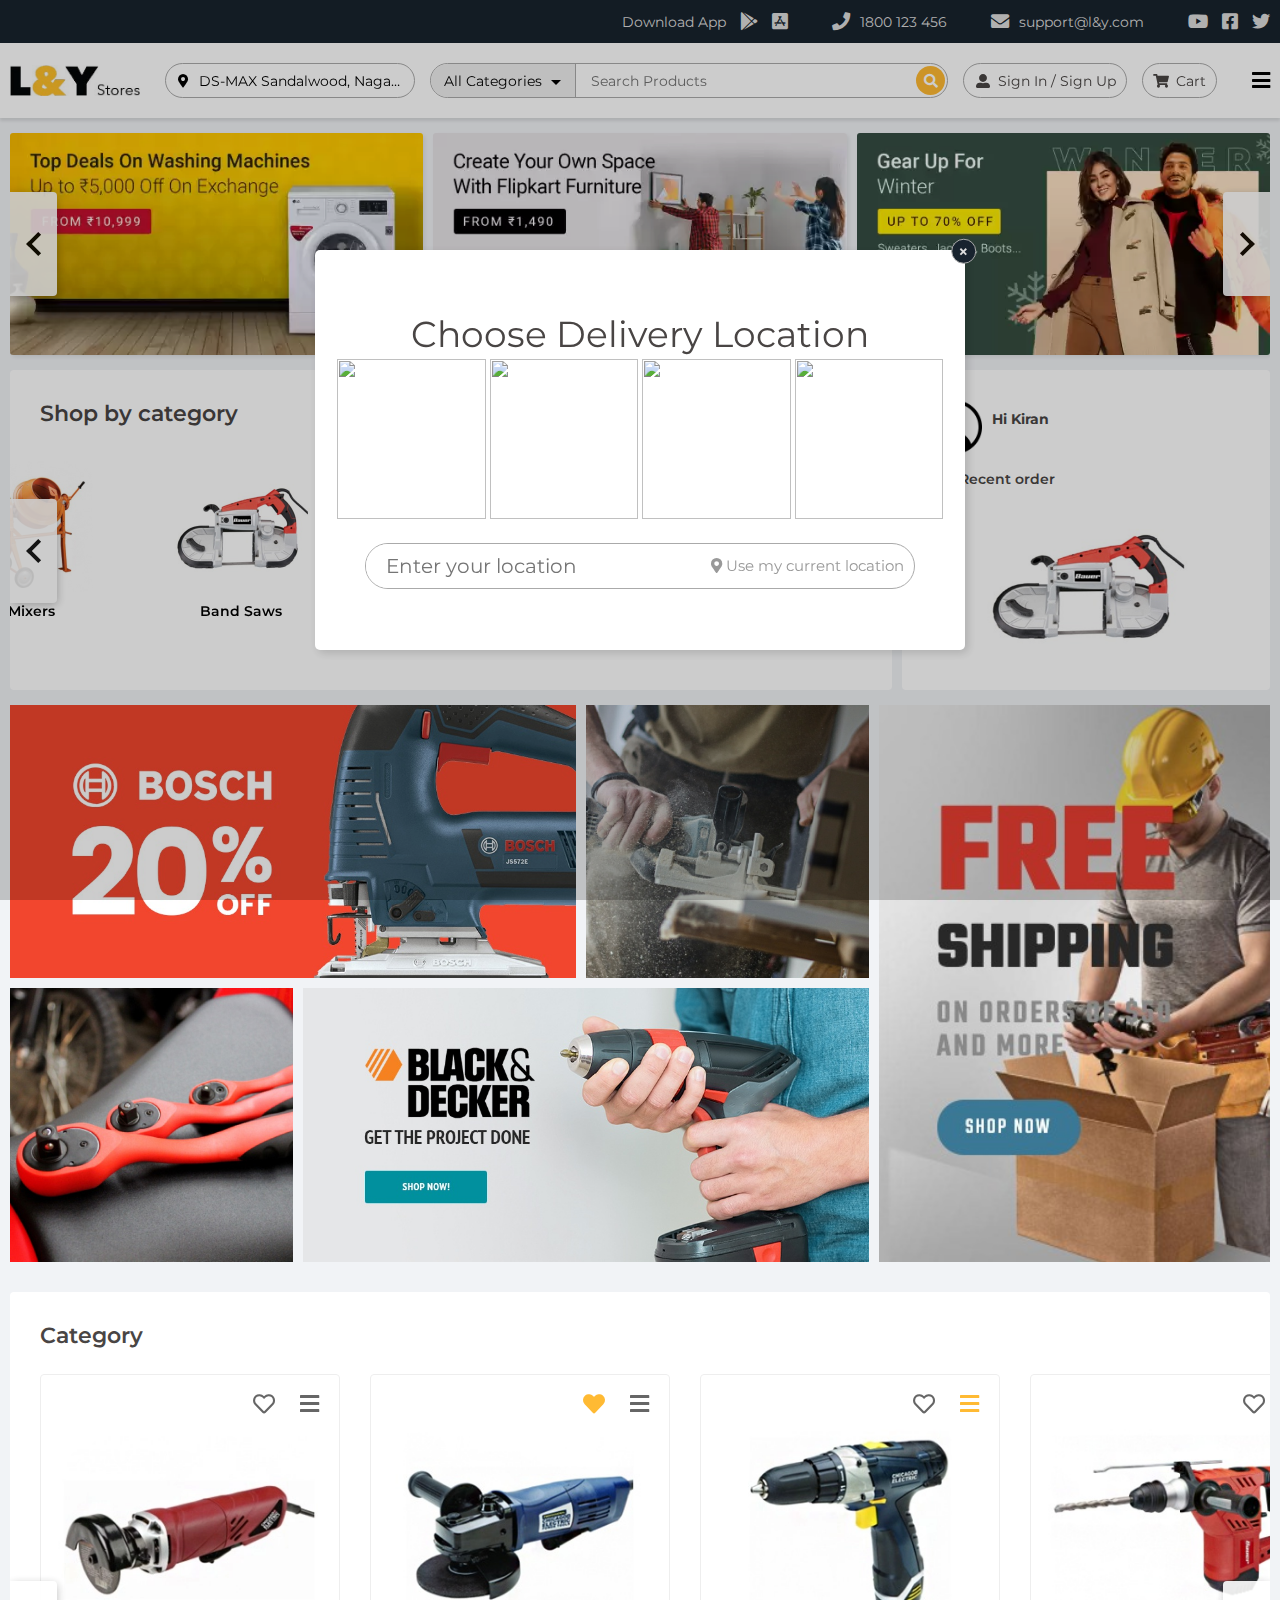
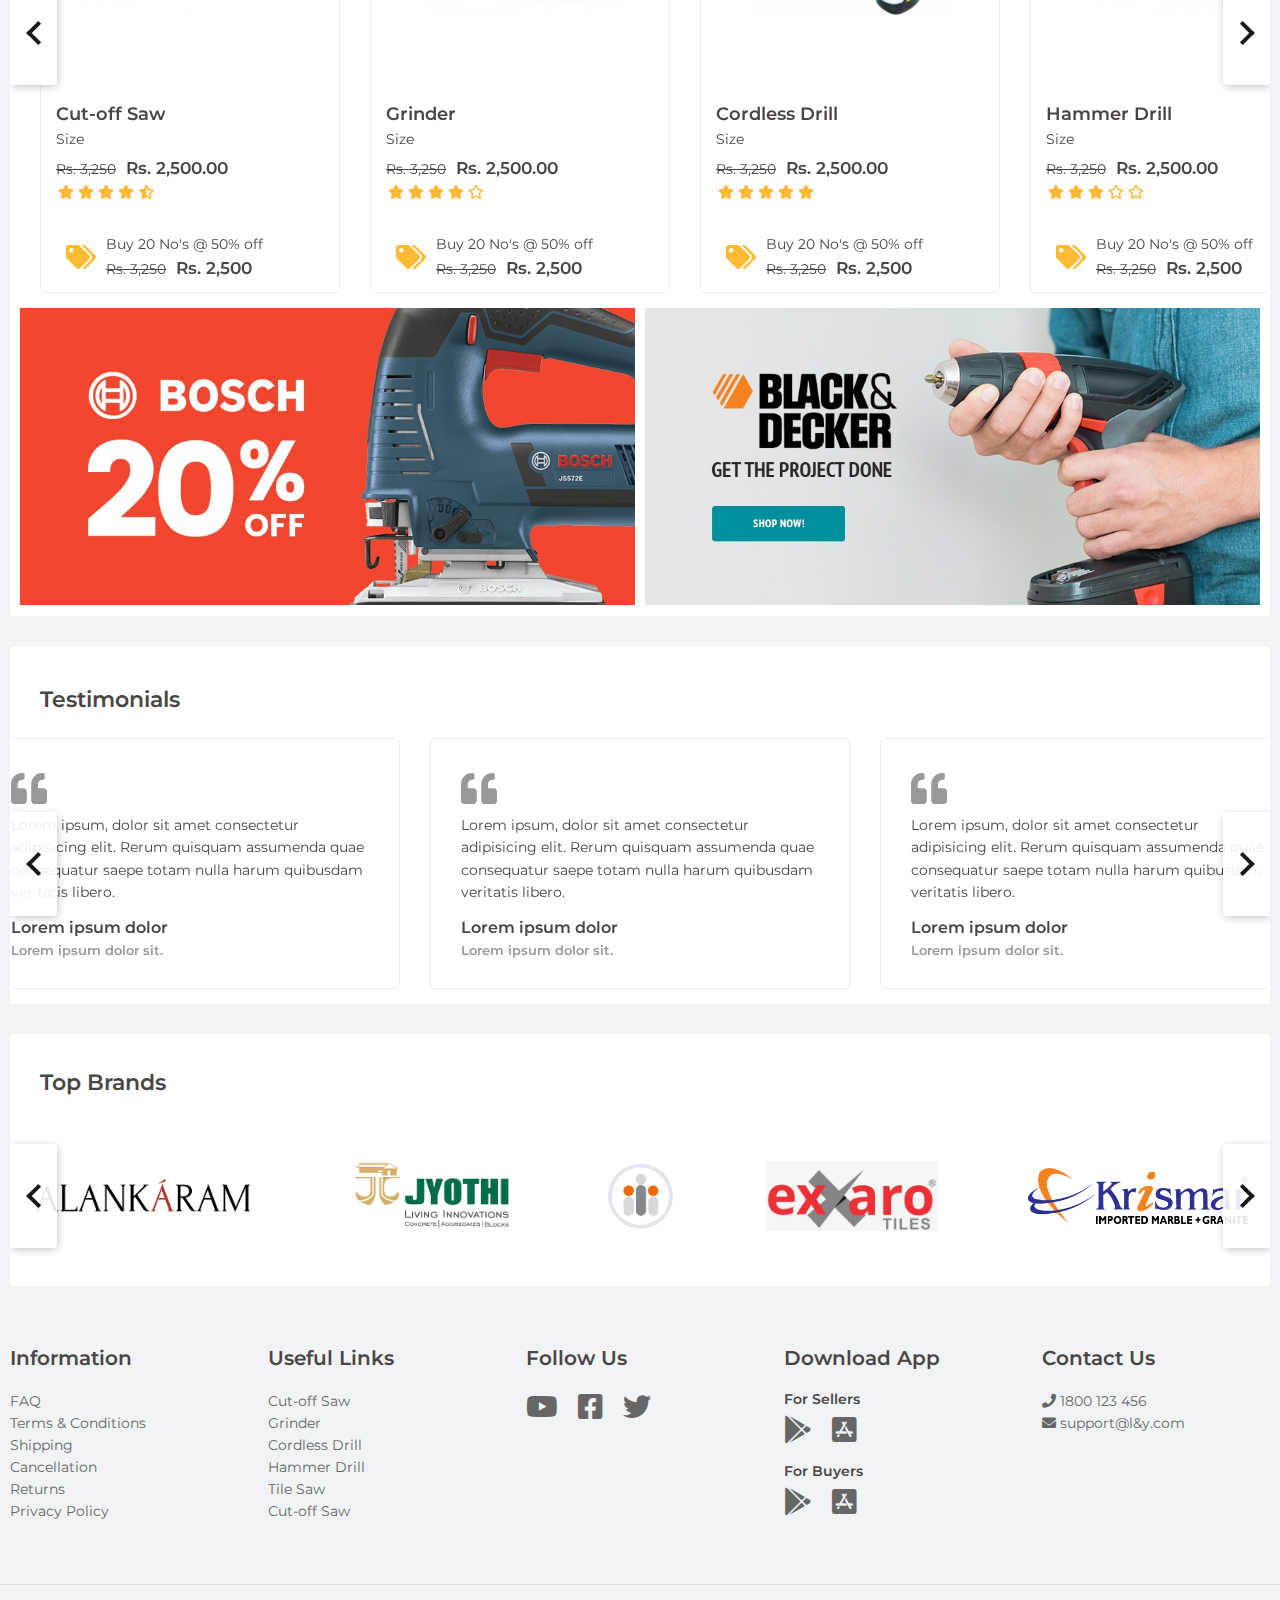
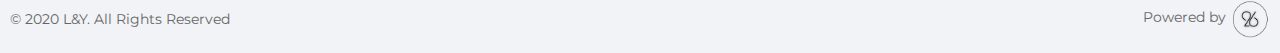
==== index.html @ cd66b2d5 "first upload" ====
<!DOCTYPE html>
<html lang="en">

<head>
	<meta charset="UTF-8">
	<meta name="viewport" content="width=device-width, initial-scale=1.0">
	<title>Lumber & Yarn</title>

	<link rel="stylesheet" href="https://cdnjs.cloudflare.com/ajax/libs/font-awesome/5.15.1/css/all.min.css" />
	<link rel="stylesheet" href="./assets/vendor/swiperjs/swiper-bundle.min.css">

	<link rel="stylesheet" href="./assets/css/main.css?v=1.15">
</head>

<body>
	<header class="top-header">
		<div class="container">
			<div class="row flex-end">
				<div class="header-icon-group">
					<p class="icon-label">Download App</p>
					<div class="header-icon"><a href="#"><i class="fab fa-google-play"></i></a></div>
					<div class="header-icon"><a href="#"><i class="fab fa-app-store-ios"></i></a></div>
				</div>
				<div class="header-icon-group">
					<div class="header-icon"><i class="fas fa-phone"></i></div>
					<p class="icon-label"><a href="tel:1800123456">1800 123 456</a></p>
				</div>
				<!-- <div class="header-divider"></div> -->
				<div class="header-icon-group">
					<div class="header-icon"><i class="fas fa-envelope"></i></div>
					<p class="icon-label"><a href="mailto:support@l&y.com">support@l&y.com</a></p>
				</div>
				<div class="header-icon-group">
					<div class="header-icon"><a href="#"><i class="fab fa-youtube"></i></a></div>
					<div class="header-icon"><a href="#"><i class="fab fa-facebook-square"></i></a></div>
					<div class="header-icon"><a href="#"><i class="fab fa-twitter"></i></a></div>
				</div>
			</div>
		</div>
	</header>

	<header class="main-header">
		<div class="container">
			<div class="row align-center">
				<div class="brand">
					<img src="./assets/images/logo.jpg" alt="L&Y Stores" class="logo">
				</div>
				<button class="location-dropdown sidebar-open" id="location-sidebar-btn">
					<span class="location-marker"><i class="fas fa-map-marker-alt"></i></span>
					<span class="current-location">DS-MAX Sandalwood, Nagasandra</span>
				</button>
				<div class="category-search-dropdown">
					<div class="category-search-container">
						<select name="" id="" class="search-dropdown">
							<option value="">All Categories</option>
							<option value="">Category</option>
						</select>
						<input type="text" class="search-field" id="search-field-input" placeholder="Search Products">
						<label class="category-search-icon" for="search-field-input">
							<i class="fas fa-search"></i>
						</label>
					</div>
				</div>
				<div class="header-action-group">
					<a href="#" class="header-action sign-in-action">
						<i class="fas fa-user-alt fa-fw"></i>
						<span class="header-action-label">Sign In / Sign Up</span>
					</a>
					<a href="checkout.html" class="header-action cart-action">
						<i class="fas fa-shopping-cart fa-fw"></i>
						<span class="header-action-label">Cart</span>
					</a>
				</div>
				<div class="header-menu">
					<button class="menu-btn menu-open">
						<i class="fa fa-bars" aria-hidden="true"></i>
					</button>
				</div>
			</div>
		</div>
	</header>

	<main>
		<section class="container">
			<div class="banners swiper-container" id="banner-swiper">
				<div class="track-arrow arrow-right"></div>
				<div class="track-arrow arrow-left"></div>
				<div class="swiper-wrapper">
					<div class="banner-item swiper-slide">
						<img src="./assets/images/banner1.webp" alt="" class="banner-img">
					</div>
					<div class="banner-item swiper-slide">
						<img src="./assets/images/banner2.webp" alt="" class="banner-img">
					</div>
					<div class="banner-item swiper-slide">
						<img src="./assets/images/banner3.webp" alt="" class="banner-img">
					</div>
				</div>
			</div>
		</section>

		<section class="container category_part">
			<div class="categories-section">
				<h3 class="section-title">Shop by category</h3>
				<div class="categories swiper-container" id="category-swiper">
					<div class="track-arrow arrow-right"></div>
					<div class="track-arrow arrow-left"></div>
					<div class="swiper-wrapper">
						<a href="#" class="category-item swiper-slide">
							<img src="./assets/images/categories/cat-1_1.jpg" alt="">
							<p class="category-title">Woodworking</p>
							<!-- p.category -->
						</a>
						<a href="#" class="category-item swiper-slide">
							<img src="./assets/images/categories/cat-2.jpg" alt="">
							<p class="category-title">Grinders & Buffers</p>
							<!-- p.category -->
						</a>
						<a href="#" class="category-item swiper-slide">
							<img src="./assets/images/categories/cat-4.jpg" alt="">
							<p class="category-title">Cordless Drills</p>
							<!-- p.category -->
						</a>
						<a href="#" class="category-item swiper-slide">
							<img src="./assets/images/categories/cat-3.webp" alt="">
							<p class="category-title">Hammer Drills</p>
							<!-- p.category -->
						</a>
						<a href="#" class="category-item swiper-slide">
							<img src="./assets/images/categories/cat-5.jpg" alt="">
							<p class="category-title">Tile Saws</p>
							<!-- p.category -->
						</a>
						<a href="#" class="category-item swiper-slide">
							<img src="./assets/images/categories/cat-6.jpg" alt="">
							<p class="category-title">Reciprocating Saws</p>
							<!-- p.category -->
						</a>
						<a href="#" class="category-item swiper-slide">
							<img src="./assets/images/categories/cat-7.jpg" alt="">
							<p class="category-title">Polishers</p>
							<!-- p.category -->
						</a>
						<a href="#" class="category-item swiper-slide">
							<img src="./assets/images/categories/cat-8.jpg" alt="">
							<p class="category-title">Metal Working</p>
							<!-- p.category -->
						</a>
						<a href="#" class="category-item swiper-slide">
							<img src="./assets/images/categories/cat-9.jpg" alt="">
							<p class="category-title">Circular Saws</p>
							<!-- p.category -->
						</a>
						<a href="#" class="category-item swiper-slide">
							<img src="./assets/images/categories/cat-10.webp" alt="">
							<p class="category-title">Cut-off Saws</p>
							<!-- p.category -->
						</a>
						<a href="#" class="category-item swiper-slide">
							<img src="./assets/images/categories/cat-11.jpg" alt="">
							<p class="category-title">Mixers</p>
							<!-- p.category -->
						</a>
						<a href="#" class="category-item swiper-slide">
							<img src="./assets/images/categories/cat-12.jpg" alt="">
							<p class="category-title">Band Saws</p>
							<!-- p.category -->
						</a>
					</div>
				</div>
			</div>
			<div class="user_dash">
				<div class="profile">
					<div class="profile_pic">
						<img src="./assets/images/profile.png" alt="profile pic" width="80%" height="90%">
					</div>
					<div class="profile_name">
						<h4>Hi Kiran</h4>
					</div>
				</div>
				<div class="cont">
					<p>Your Recent order</p>
					<img src="./assets/images/categories/cat-12.jpg" alt="Last Product image">
				</div>
			</div>
		</section>

		<section class="container">
			<div class="promo-grid">
				<div class="row promo-grid-row">
					<div class="promo-col-lg">
						<div class="row promo-grid-row">
							<div class="promo-sub-col promo-col-lg">
								<div class="promo-grid-item">
									<img src="./assets/images/promo/promo-lg-1.jpg" alt="">
								</div>
							</div>
							<div class="promo-sub-col promo-col-md">
								<div class="promo-grid-item">
									<img src="./assets/images/promo/promo-md-1.jpg" alt="">
								</div>
							</div>
						</div>
						<div class="row promo-grid-row">
							<div class="promo-sub-col promo-col-md">
								<div class="promo-grid-item">
									<img src="./assets/images/promo/promo-md-2.jpg" alt="">
								</div>
							</div>
							<div class="promo-sub-col promo-col-lg">
								<div class="promo-grid-item">
									<img src="./assets/images/promo/promo-lg-2.jpg" alt="">
								</div>
							</div>
						</div>
					</div>
					<div class="promo-col-sm">
						<div class="promo-grid-item">
							<img src="./assets/images/promo/promo-sm-1.jpg" alt="">
						</div>
					</div>
				</div>
			</div>
		</section>

		<section class="container">
			<div class="product-group">
				<h3 class="section-title">Category</h3>
				<div class="product-group-items swiper-container" id="product-group">
					<div class="track-arrow arrow-right"></div>
					<div class="track-arrow arrow-left"></div>
					<div class="swiper-wrapper">
						<article class="product-group-item swiper-slide bordered">
							<div class="product-item-img">
								<img src="./assets/images/categories/cat-10.webp" alt="">
								<div class="product-options">
									<button class="product-option option-heart"></button>
									<button class="product-option option-compare"></button>
								</div>
							</div>
							<div class="product-details">
								<a class="product-link" href="#">
									<h4 class="product-title">Cut-off Saw</h4>
								</a>
								<p class="product-size">Size <span></span></p>
								<p class="product-price"><span class="old-price">Rs. 3,250</span><span class="new-price">Rs. 2,500.00</span></p>
								<div class="product-rating">
									<i class="product-r-star star-full"></i>
									<i class="product-r-star star-full"></i>
									<i class="product-r-star star-full"></i>
									<i class="product-r-star star-full"></i>
									<i class="product-r-star star-half"></i>
								</div>
								<div class="product-deal">
									<div class="deal-icon"></div>
									<div class="deal-desc">
										<p class="deal-desc-text">Buy 20 No's @ 50% off</p>
										<p class="deal-desc-text"><span class="old-price">Rs. 3,250</span><span class="new-price">Rs. 2,500</span></p>
									</div>
								</div>
							</div>
						</article>
						<article class="product-group-item swiper-slide bordered">
							<div class="product-item-img">
								<img src="./assets/images/categories/cat-2.jpg" alt="">
								<div class="product-options">
									<button class="product-option option-heart hearted"></button>
									<button class="product-option option-compare"></button>
								</div>
							</div>
							<div class="product-details">
								<a class="product-link" href="#">
									<h4 class="product-title">Grinder</h4>
								</a>
								<p class="product-size">Size <span></span></p>
								<p class="product-price"><span class="old-price">Rs. 3,250</span><span class="new-price">Rs. 2,500.00</span></p>
								<div class="product-rating">
									<i class="product-r-star star-full"></i>
									<i class="product-r-star star-full"></i>
									<i class="product-r-star star-full"></i>
									<i class="product-r-star star-full"></i>
									<i class="product-r-star star-none"></i>
								</div>
								<div class="product-deal">
									<div class="deal-icon"></div>
									<div class="deal-desc">
										<p class="deal-desc-text">Buy 20 No's @ 50% off</p>
										<p class="deal-desc-text"><span class="old-price">Rs. 3,250</span><span class="new-price">Rs. 2,500</span></p>
									</div>
								</div>
							</div>
						</article>
						<article class="product-group-item swiper-slide bordered">
							<div class="product-item-img">
								<img src="./assets/images/categories/cat-3.webp" alt="">
								<div class="product-options">
									<button class="product-option option-heart"></button>
									<button class="product-option option-compare compared"></button>
								</div>
							</div>
							<div class="product-details">
								<a class="product-link" href="#">
									<h4 class="product-title">Cordless Drill</h4>
								</a>
								<p class="product-size">Size <span></span></p>
								<p class="product-price"><span class="old-price">Rs. 3,250</span><span class="new-price">Rs. 2,500.00</span></p>
								<div class="product-rating">
									<i class="product-r-star star-full"></i>
									<i class="product-r-star star-full"></i>
									<i class="product-r-star star-full"></i>
									<i class="product-r-star star-full"></i>
									<i class="product-r-star star-full"></i>
								</div>
								<div class="product-deal">
									<div class="deal-icon"></div>
									<div class="deal-desc">
										<p class="deal-desc-text">Buy 20 No's @ 50% off</p>
										<p class="deal-desc-text"><span class="old-price">Rs. 3,250</span><span class="new-price">Rs. 2,500</span></p>
									</div>
								</div>
							</div>
						</article>
						<article class="product-group-item swiper-slide bordered">
							<div class="product-item-img">
								<img src="./assets/images/categories/cat-4.jpg" alt="">
								<div class="product-options">
									<button class="product-option option-heart"></button>
									<button class="product-option option-compare"></button>
								</div>
							</div>
							<div class="product-details">
								<a class="product-link" href="#">
									<h4 class="product-title">Hammer Drill</h4>
								</a>
								<p class="product-size">Size <span></span></p>
								<p class="product-price"><span class="old-price">Rs. 3,250</span><span class="new-price">Rs. 2,500.00</span></p>
								<div class="product-rating">
									<i class="product-r-star star-full"></i>
									<i class="product-r-star star-full"></i>
									<i class="product-r-star star-full"></i>
									<i class="product-r-star star-none"></i>
									<i class="product-r-star star-none"></i>
								</div>
								<div class="product-deal">
									<div class="deal-icon"></div>
									<div class="deal-desc">
										<p class="deal-desc-text">Buy 20 No's @ 50% off</p>
										<p class="deal-desc-text"><span class="old-price">Rs. 3,250</span><span class="new-price">Rs. 2,500</span></p>
									</div>
								</div>
							</div>
						</article>
						<article class="product-group-item swiper-slide bordered">
							<div class="product-item-img">
								<img src="./assets/images/categories/cat-5.jpg" alt="">
								<div class="product-options">
									<button class="product-option option-heart"></button>
									<button class="product-option option-compare"></button>
								</div>
							</div>
							<div class="product-details">
								<a class="product-link" href="#">
									<h4 class="product-title">Tile Saw</h4>
								</a>
								<p class="product-size">Size <span></span></p>
								<p class="product-price"><span class="old-price">Rs. 3,250</span><span class="new-price">Rs. 2,500.00</span></p>
								<div class="product-rating">
									<i class="product-r-star star-full"></i>
									<i class="product-r-star star-full"></i>
									<i class="product-r-star star-full"></i>
									<i class="product-r-star star-full"></i>
									<i class="product-r-star star-half"></i>
								</div>
								<div class="product-deal">
									<div class="deal-icon"></div>
									<div class="deal-desc">
										<p class="deal-desc-text">Buy 20 No's @ 50% off</p>
										<p class="deal-desc-text"><span class="old-price">Rs. 3,250</span><span class="new-price">Rs. 2,500</span></p>
									</div>
								</div>
							</div>
						</article>
						<article class="product-group-item swiper-slide bordered">
							<div class="product-item-img">
								<img src="./assets/images/categories/cat-6.jpg" alt="">
								<div class="product-options">
									<button class="product-option option-heart"></button>
									<button class="product-option option-compare"></button>
								</div>
							</div>
							<div class="product-details">
								<a class="product-link" href="#">
									<h4 class="product-title">Reciprocating Saw</h4>
								</a>
								<p class="product-size">Size <span></span></p>
								<p class="product-price"><span class="old-price">Rs. 3,250</span><span class="new-price">Rs. 2,500.00</span></p>
								<div class="product-rating">
									<i class="product-r-star star-full"></i>
									<i class="product-r-star star-full"></i>
									<i class="product-r-star star-full"></i>
									<i class="product-r-star star-full"></i>
									<i class="product-r-star star-half"></i>
								</div>
								<div class="product-deal">
									<div class="deal-icon"></div>
									<div class="deal-desc">
										<p class="deal-desc-text">Buy 20 No's @ 50% off</p>
										<p class="deal-desc-text"><span class="old-price">Rs. 3,250</span><span class="new-price">Rs. 2,500</span></p>
									</div>
								</div>
							</div>
						</article>
					</div>
				</div>
				<div class="promo-grid">
					<div class="row promo-grid-row">
						<div class="promo-sub-col promo-col-md">
							<div class="promo-grid-item"><img src="./assets/images/promo/promo-lg-1.jpg" alt=""></div>
						</div>
						<div class="promo-col-md">
							<div class="promo-grid-item"><img src="./assets/images/promo/promo-lg-2.jpg" alt=""></div>
						</div>
					</div>
				</div>
			</div>
		</section>

		<section class="container">
			<div class="testimonials">
				<h3 class="section-title">Testimonials</h3>
				<div class="testimonial-container swiper-container" id="testimonials">
					<div class="track-arrow arrow-right"></div>
					<div class="track-arrow arrow-left"></div>
					<div class="swiper-wrapper">
						<div class="testimonial-item swiper-slide">
							<i class="quot-icon"></i>
							<p class="testimonial-text">Lorem ipsum, dolor sit amet consectetur adipisicing elit. Rerum quisquam assumenda quae consequatur saepe totam nulla harum quibusdam veritatis libero.</p>
							<h5 class="testimonial-author">Lorem ipsum dolor</h5>
							<h6 class="testimonial-desg">Lorem ipsum dolor sit.</h6>
						</div>
						<div class="testimonial-item swiper-slide">
							<i class="quot-icon"></i>
							<p class="testimonial-text">Lorem ipsum, dolor sit amet consectetur adipisicing elit. Rerum quisquam assumenda quae consequatur saepe totam nulla harum quibusdam veritatis libero.</p>
							<h5 class="testimonial-author">Lorem ipsum dolor</h5>
							<h6 class="testimonial-desg">Lorem ipsum dolor sit.</h6>
						</div>
						<div class="testimonial-item swiper-slide">
							<i class="quot-icon"></i>
							<p class="testimonial-text">Lorem ipsum, dolor sit amet consectetur adipisicing elit. Rerum quisquam assumenda quae consequatur saepe totam nulla harum quibusdam veritatis libero.</p>
							<h5 class="testimonial-author">Lorem ipsum dolor</h5>
							<h6 class="testimonial-desg">Lorem ipsum dolor sit.</h6>
						</div>
						<div class="testimonial-item swiper-slide">
							<i class="quot-icon"></i>
							<p class="testimonial-text">Lorem ipsum, dolor sit amet consectetur adipisicing elit. Rerum quisquam assumenda quae consequatur saepe totam nulla harum quibusdam veritatis libero.</p>
							<h5 class="testimonial-author">Lorem ipsum dolor</h5>
							<h6 class="testimonial-desg">Lorem ipsum dolor sit.</h6>
						</div>
					</div>
				</div>
			</div>
		</section>

		<section class="container">
			<div class="brands">
				<h3 class="section-title">Top Brands</h3>
				<div class="brands-container swiper-container" id="brands">
					<div class="track-arrow arrow-right"></div>
					<div class="track-arrow arrow-left"></div>
					<div class="swiper-wrapper brands-swiper-wrapper">
						<div class="brand-item swiper-slide">
							<img src="./assets/images/brands/default_logo.png" alt="">
						</div>
						<div class="brand-item swiper-slide">
							<img src="./assets/images/brands/exxaro.jpg" alt="">
						</div>
						<div class="brand-item swiper-slide">
							<img src="./assets/images/brands/krismar.png" alt="">
						</div>
						<div class="brand-item swiper-slide">
							<img src="./assets/images/brands/logo.png" alt="">
						</div>
						<div class="brand-item swiper-slide">
							<img src="./assets/images/brands/Official_Jaquar_Group_Logo.png" alt="">
						</div>
						<div class="brand-item swiper-slide">
							<img src="./assets/images/brands/WhatsApp-Image-2020-07-17-at-7.02.36-PM.jpg" alt="">
						</div>
						<div class="brand-item swiper-slide">
							<img src="./assets/images/brands/WhatsApp-Image-2020-07-17-at-7.05.54-PM.jpg" alt="">
						</div>
						<div class="brand-item swiper-slide">
							<img src="./assets/images/brands/WhatsApp-Image-2020-07-17-at-7.45.04-PM.jpg" alt="">
						</div>
					</div>
				</div>
			</div>
		</section>
	</main>

	<footer class="main-footer">
		<div class="container">
			<div class="footer-col-group">
				<div class="footer-col">
					<h3 class="footer-col-title">Information</h3>
					<ul class="footer-links">
						<li><a href="#">FAQ</a></li>
						<li><a href="#">Terms & Conditions</a></li>
						<li><a href="#">Shipping</a></li>
						<li><a href="#">Cancellation</a></li>
						<li><a href="#">Returns</a></li>
						<li><a href="#">Privacy Policy</a></li>
					</ul>
				</div>
				<div class="footer-col">
					<h3 class="footer-col-title">Useful Links</h3>
					<ul class="footer-links">
						<li><a href="#">Cut-off Saw</a></li>
						<li><a href="#">Grinder</a></li>
						<li><a href="#">Cordless Drill</a></li>
						<li><a href="#">Hammer Drill</a></li>
						<li><a href="#">Tile Saw</a></li>
						<li><a href="#">Cut-off Saw</a></li>
					</ul>
				</div>
				<div class="footer-col">
					<h3 class="footer-col-title">Follow Us</h3>
					<div class="footer-social-links">
						<div class="footer-social-icon"><a href="#"><i class="fab fa-youtube"></i></a></div>
						<div class="footer-social-icon"><a href="#"><i class="fab fa-facebook-square"></i></a></div>
						<div class="footer-social-icon"><a href="#"><i class="fab fa-twitter"></i></a></div>
					</div>
				</div>
				<div class="footer-col">
					<h3 class="footer-col-title">Download App</h3>
					<h4 class="footer-sub-title">For Sellers</h4>
					<div class="footer-social-links">
						<div class="footer-social-icon"><a href="#"><i class="fab fa-google-play"></i></a></div>
						<div class="footer-social-icon"><a href="#"><i class="fab fa-app-store-ios"></i></a></div>
					</div>
					<h4 class="footer-sub-title">For Buyers</h4>
					<div class="footer-social-links">
						<div class="footer-social-icon"><a href="#"><i class="fab fa-google-play"></i></a></div>
						<div class="footer-social-icon"><a href="#"><i class="fab fa-app-store-ios"></i></a></div>
					</div>
				</div>
				<div class="footer-col">
					<h3 class="footer-col-title">Contact Us</h3>
					<ul class="footer-links">
						<li><a href="tel:1800123456"><i class="fas fa-phone"></i> 1800 123 456</a></li>
						<li><a href="mailto:support@l&y.com"><i class="fas fa-envelope"></i> support@l&y.com</a></li>
					</ul>
				</div>
			</div>
		</div>
	</footer>

	<footer class="copy-footer">
		<div class="container">
			<div class="footer-col-group">
				<div class="footer-col">
					<p class="copy-text">&copy; 2020 L&Y. All Rights Reserved</p>
				</div>
				<div class="footer-col">
					<p class="powered-text">Powered by <a href="http://steed26.com" target="_blank" rel="noopener noreferrer"><img src="./assets/images/26_footer_dark.png" alt="Steed 26"></a></p>
				</div>
			</div>
		</div>
	</footer>

	<div class="location-popup popup-wrapper" id="location-popup">
		<div class="popup-overlay popup-dismiss"></div>
		<div class="popup-container">
			<button class="popup-close popup-dismiss">&times;</button>
			<div class="popup-content">
				<div class="popup-title">Choose Delivery Location</div>
				<div class="location_icon">
					<div class="list_icons">
						<img src="https://image.shutterstock.com/image-vector/indian-city-icon-mumbaigateway-india-600w-1455972620.jpg" width="100%" height="100%" alt="">
					</div>
					<div class="list_icons">
						<img src="https://image.shutterstock.com/image-vector/indian-city-icon-chhattisgarhlakshman-temple-600w-1485989381.jpg" width="100%" height="100%" alt="">
					</div>
					<div class="list_icons">
						<img src="https://image.shutterstock.com/image-vector/indian-city-icon-kolkatavictoria-memorial-600w-1455972632.jpg" width="100%" height="100%" alt="">
					</div>
					<div class="list_icons">
						<img src="https://image.shutterstock.com/image-vector/indian-city-icon-trivandrumsri-padmanabhaswamy-600w-1524003011.jpg" width="100%" height="100%" alt="">
					</div>
				</div>
				<div class="location-search-form">
					<div class="location-input-container">
						<input type="text" class="location-search-input" placeholder="Enter your location">
						<button class="search-location">
							<i class="fas fa-map-marker-alt"></i> Use my current location
						</button>
					</div>
				</div>
			</div>
		</div>
	</div>

	<div class="location-sidebar sidebar popup-wrapper" id="location-sidebar">
		<div class="popup-overlay popup-dismiss"></div>
		<div class="sidebar-container">
			<button class="sidebar-close popup-dismiss">&times;</button>
			<div class="popup-content">
				<div class="location-search-form">
					<div class="location-input-container">
						<input type="text" class="location-search-input" placeholder="Enter your location">
					</div>
				</div>
				<div class="location-search-results">
					<h4 class="results-title">Recent Searches</h4>
					<div class="location-result-item">
						<div class="location-result-icon">
							<i class="fas fa-history"></i>
						</div>
						<div class="location-result-info">
							<h3 class="location-result-title">DS-MAX Sandalwood</h3>
							<p class="location-result-address">Nagasandra Main Road, Nagasandra, Bengaluru, Karnataka,
								India</p>
						</div>
					</div>
					<div class="location-result-item">
						<div class="location-result-icon">
							<i class="fas fa-history"></i>
						</div>
						<div class="location-result-info">
							<h3 class="location-result-title">DS-MAX Sandalwood</h3>
							<p class="location-result-address">Nagasandra Main Road, Nagasandra, Bengaluru, Karnataka,
								India</p>
						</div>
					</div>
				</div>
			</div>
		</div>
	</div>

	<div class="menu-sidebar sidebar popup-wrapper" id="menu-sidebar">
		<div class="popup-overlay popup-dismiss"></div>
		<div class="sidebar-container">
			<button class="sidebar-close popup-dismiss">&times;</button>
			<div class="popup-content">
				<div class="sidebar-brand">
					<img src="./assets/images/logo.jpg" alt="">
				</div>
				<div class="collapsible">
					<div class="collapse-header collapse-toggle">
						<h3 class="collapse-title">Information</h3>
					</div>
					<div class="collapse-body">
						<div class="collapse-content">
							<ul class="sidebar-links">
								<li><a href="#">FAQ</a></li>
								<li><a href="#">Terms & Conditions</a></li>
								<li><a href="#">Shipping</a></li>
								<li><a href="#">Cancellation</a></li>
								<li><a href="#">Returns</a></li>
								<li><a href="#">Privacy Policy</a></li>
							</ul>
						</div>
					</div>
				</div>
				<div class="collapsible">
					<div class="collapse-header collapse-toggle">
						<h3 class="collapse-title">Useful Links</h3>
					</div>
					<div class="collapse-body">
						<div class="collapse-content">
							<ul class="sidebar-links">
								<li><a href="#">Cut-off Saw</a></li>
								<li><a href="#">Grinder</a></li>
								<li><a href="#">Cordless Drill</a></li>
								<li><a href="#">Hammer Drill</a></li>
								<li><a href="#">Tile Saw</a></li>
								<li><a href="#">Cut-off Saw</a></li>
							</ul>
						</div>
					</div>
				</div>
				<div class="collapsible collapsed">
					<div class="collapse-header collapse-toggle">
						<h3 class="collapse-title">Follow Us</h3>
					</div>
					<div class="collapse-body">
						<div class="collapse-content">
							<div class="footer-social-links">
								<div class="footer-social-icon"><a href="#"><i class="fab fa-youtube"></i></a></div>
								<div class="footer-social-icon"><a href="#"><i class="fab fa-facebook-square"></i></a></div>
								<div class="footer-social-icon"><a href="#"><i class="fab fa-twitter"></i></a></div>
							</div>
						</div>
					</div>
				</div>
				<div class="collapsible collapsed">
					<div class="collapse-header collapse-toggle">
						<h3 class="collapse-title">Download App</h3>
					</div>
					<div class="collapse-body">
						<div class="collapse-content">
							<h4 class="footer-sub-title">For Sellers</h4>
							<div class="footer-social-links">
								<div class="footer-social-icon"><a href="#"><i class="fab fa-google-play"></i></a></div>
								<div class="footer-social-icon"><a href="#"><i class="fab fa-app-store-ios"></i></a></div>
							</div>
							<h4 class="footer-sub-title">For Buyers</h4>
							<div class="footer-social-links">
								<div class="footer-social-icon"><a href="#"><i class="fab fa-google-play"></i></a></div>
								<div class="footer-social-icon"><a href="#"><i class="fab fa-app-store-ios"></i></a></div>
							</div>
						</div>
					</div>
				</div>
				<div class="collapsible collapsed">
					<div class="collapse-header collapse-toggle">
						<h3 class="collapse-title">Contact Us</h3>
					</div>
					<div class="collapse-body">
						<div class="collapse-content">
							<ul class="sidebar-links">
								<li><a href="tel:1800123456"><i class="fas fa-phone"></i> 1800 123 456</a></li>
								<li><a href="mailto:support@l&y.com"><i class="fas fa-envelope"></i> support@l&y.com</a></li>
							</ul>
						</div>
					</div>
				</div>
			</div>
		</div>
	</div>

	<section id="mobile-landscape-overlay">
		<div class="phone"></div>
		<div class="message">
		   Please rotate your device!
		</div>
	 </section>

	<script src="./assets/vendor/swiperjs/swiper-bundle.min.js"></script>
	<script src="./assets/js/main.js?v=1.15"></script>
	<script src="https://ajax.googleapis.com/ajax/libs/jquery/3.5.1/jquery.min.js"></script>
	<script>
		$(document).on('click','.list_icons',function(){
			$('.active_loc').removeClass('active_loc');
			$(this).addClass('active_loc');
		});
	</script>
</body>

</html>
---- assets/css/main.css ----
/* @import url('https://fonts.googleapis.com/css2?family=Open+Sans:ital,wght@0,300;0,400;0,600;0,700;0,800;1,400&display=swap'); */
@import url('https://fonts.googleapis.com/css2?family=Montserrat:ital,wght@0,300;0,400;0,500;0,600;0,700;0,800;1,300;1,400&display=swap');

*,
*::before,
*::after {
	padding: 0;
	margin: 0;
	box-sizing: border-box;
}

body {
	font-family: 'Montserrat', sans-serif;
	font-size: 14px;
	color:#494544 ;
	background-color: #f1f3f6;
	overscroll-behavior-x: none;
}

button,
input,
select {
	font-family: inherit;
	outline: none;
}

.container {
	max-width: 1400px;
	width: 100%;
	padding-left: 10px;
	padding-right: 10px;
	margin-left: auto;
	margin-right: auto;
}

.container.container-fw {
	padding-left: 5px;
	padding-right: 5px;
}

.row {
	display: flex;
}

.flex-end {
	justify-content: flex-end;
}

.flex-between {
	justify-content: space-between;
}

.align-center {
	align-items: center;
}

a {
	transition: ease 0.25s color;
}

/*  */

.top-header {
	background-color: rgb(24, 35, 46);
	color: #ddd;
	font-size: 14px;
	padding-top: 10px;
	padding-bottom: 10px;
}

.header-icon-group {
	display: flex;
	margin-left: 30px;
	align-items: center;
}

.header-icon {
	margin-left: 14px;
	font-size: 1.3em;
}

.header-icon-group a {
	color: inherit;
	text-decoration: none;
}

.header-icon-group a:hover {
	color: #ffba33;
}

.icon-label {
	margin-left: 10px;
}

.header-divider {
	height: 1.3em;
	width: 1px;
	background-color: currentColor;
	margin: auto 15px;
}

.header-divider+.header-icon-group {
	margin-left: 0;
}

/*  */

.main-header {
	padding-top: 20px;
	padding-bottom: 20px;
	background-color: #fff;
	box-shadow: 0 3px 3px rgba(0, 0, 0, 0.1);
	position: sticky;
	top: 0;
	width: 100%;
	z-index: 10;
}

.brand .logo {
	width: 130px;
	display: block;
}

.location-dropdown {
	width: 250px;
	min-width: 250px;
	margin-left: 25px;
	border-radius: 50px;
	border: 1px solid #aaa;
	display: flex;
	overflow: hidden;
	font-size: inherit;
	background-color: transparent;
	text-align: left;
	align-items: center;
	cursor: pointer;
}

.location-dropdown .location-marker {
	margin-left: 12px;
	display: flex;
	align-items: center;
	height: 100%;
}

.location-dropdown .current-location {
	width: 100%;
	padding: 5px 10px;
	height: 33px;
	border: none;
	white-space: nowrap;
	overflow: hidden;
	text-overflow: ellipsis;
	line-height: 1.8;
	transition: ease 0.25s color;
}

.location-dropdown:hover .current-location {
	color: #ffba33;
}

.category-search-dropdown {
	flex: 0 1 100%;
}

.category-search-container {
	margin-left: 15px;
	display: flex;
	border: 1px solid #aaa;
	border-radius: 30px;
	overflow: hidden;
	height: 35px;
	position: relative;
}

.category-search-container::after {
	content: "";
	display: block;
	position: absolute;
	pointer-events: none;
	left: 120px;
	top: 50%;
	margin-top: -1px;
	width: 0;
	height: 0;
	border-top: 5px solid #000;
	border-right: 5px solid transparent;
	border-left: 5px solid transparent;
}

.category-search-container .search-dropdown {
	border: none;
	padding: 5px 30px 5px 13px;
	border-radius: 0;
	border-right: 1px solid #aaa;
	font-size: inherit;
	appearance: none;
	flex-basis: 145px;
	display: block;
}

.category-search-container .search-field {
	padding: 5px 15px;
	/* width: 100%; */
	/* min-width: 150px; */
	border: none;
	font-size: inherit;
	flex: auto;
}

.category-search-icon {
	padding: 4px 8px;
	margin: 2px;
	border-radius: 50px;
	color: #fff;
	background-color: #ffba33;
	width: 29px;
	height: 29px;
	line-height: 1.6;
}

.header-action-group {
	margin-right: 20px;
	margin-left: auto;
	display: flex;
}

.header-action {
	margin-left: 15px;
	display: block;
	padding: 6px 10px;
	border: 1px solid #aaa;
	color: inherit;
	text-decoration: none;
	border-radius: 50px;
	height: 35px;
	white-space: nowrap;
}

.header-action i {
	transition: inherit;
}

.header-action:hover i {
	color: #ffba33;
}

.header-action-label {
	margin-left: 2px;
	white-space: nowrap;
	line-height: 1.6;
}

.menu-btn {
	padding: 2px 10px;
	background-color: #fff;
	border: none;
	border-radius: 4px;
	height: 35px;
	font-size: 1.5em;
	line-height: 1;
	margin-left: 5px;
	margin-right: -10px;
	cursor: pointer;
	transition: ease 0.25s color;
}

.menu-btn:hover {
	color: #ffba33;
}

/*  */

.popup-wrapper {
	position: fixed;
	top: 0;
	left: 0;
	bottom: 0;
	right: 0;
	/* display: none; */
	visibility: hidden;
	z-index: 50;
}

.popup-wrapper.popup-closing,
.popup-wrapper.popup-active {
	/* display: block; */
	visibility: visible;
}

.popup-wrapper .popup-overlay {
	position: absolute;
	width: 100%;
	height: 100%;
	background-color: #000;
	opacity: 0;
	transition: ease 0.3s opacity;
	transition-delay: 0.3s;
}

.popup-wrapper.popup-active .popup-overlay {
	opacity: 0.2;
	transition-delay: 0s;
}

.popup-wrapper.popup-closing .popup-overlay {
	opacity: 0;
	transition: ease 0.3s opacity;
}

.popup-wrapper.popup-closing .popup-container {
	opacity: 0;
	transition: ease 0.3s opacity;
}

.popup-container {
	position: absolute;
	top: 50%;
	left: 50%;
	width: 650px;
	height: 400px;
	max-width: calc(100% - 20px);
	max-height: calc(100% - 40px);
	transform: translate(-50%, -50%);
	padding: 20px;
	background-color: #fff;
	border-radius: 5px;
	box-shadow: 3px 3px 10px rgba(0, 0, 0, 0.15);
}

.popup-container .popup-close {
	position: absolute;
	top: 0;
	right: 0;
	display: flex;
	justify-content: center;
	align-items: center;
	padding: 0;
	width: 25px;
	height: 25px;
	background-color: rgb(24, 35, 46);
	border: 1px solid #aaa;
	color: #ddd;
	font-size: 18px;
	font-weight: 600;
	border-radius: 50px;
	transform: translate(45%, -45%);
	cursor: pointer;
}

.popup-content {
	height: 100%;
	display: flex;
	flex-direction: column;
	align-items: center;
	justify-content: space-evenly;
	overflow: auto;
	padding: 40px 0;
}

.popup-title {
	font-size: 36px;
}

.location-search-form {
	width: 100%;
	padding: 0 30px;
}

.location-input-container {
	border-radius: 50px;
	position: relative;
	border: 1px solid #aaa;
	overflow: hidden;
	display: flex;
}

.location-search-form .location-search-input {
	width: 100%;
	font-size: 20px;
	padding: 10px 20px;
	border: none;
}

.location-search-form .search-location {
	font-size: 15px;
	color: #999;
	white-space: nowrap;
	background-color: transparent;
	border: none;
	padding-right: 10px;
}

.sidebar-container {
	position: absolute;
	left: 0;
	width: 500px;
	height: 100%;
	max-width: 100%;
	padding: 40px 20px;
	background-color: #fff;
	box-shadow: 0 0 10px rgba(0, 0, 0, 0.15);
	transition: ease 0.25s transform;
}

.sidebar.popup-active .sidebar-container {
	transform: translateX(0);
	transition-delay: 0s;
}

.sidebar-container,
.sidebar.popup-closing .sidebar-container {
	transform: translateX(-100%);
}

.sidebar-close {
	font-size: 80px;
	font-weight: 200;
	color: #000;
	background-color: transparent;
	border: none;
	line-height: 0.5;
	position: absolute;
	top: 40px;
	right: 30px;
	cursor: pointer;
}

.location-sidebar .popup-content {
	justify-content: flex-start;
	padding-top: 60px;
	padding-left: 30px;
	padding-right: 30px;
}

.location-sidebar .location-search-form {
	padding: 0;
}

.location-search-results {
	padding: 30px;
	margin-top: 30px;
	/* margin-right: 30px; */
	padding-right: 0;
	border: 1px solid #ccc;
	align-self: flex-end;
	max-width: 100%;
}

.results-title {
	font-weight: 600;
	color: #999;
	text-transform: uppercase;
	font-size: 14px;
	margin-bottom: 20px;
	margin-left: 40px;
	/* padding-right: 20px; */
}

.location-result-item {
	display: flex;
	padding-right: 20px;
}

.location-result-item+.location-result-item {
	margin-top: 20px;
	padding-top: 20px;
	border-top: 1px dashed #aaa;
}

.location-result-icon {
	flex: 1 0 40px;
	font-size: 18px;
	color: #666;
}

.location-result-title {
	font-weight: 600;
	font-size: 18px;
	margin-bottom: 10px;
}

.location-result-address {
	font-weight: 400;
	font-size: 14px;
	color: #999;
}

/*  */

.banners {
	margin-top: 10px;
}

.banner-item {
	box-shadow: 2px 2px 4px 0 rgba(0, 0, 0, .08);
	position: relative;
	margin-top: 5px;
	margin-bottom: 5px;
	border-radius: 3px;
	overflow: hidden;
}

.banner-item img.banner-img {
	width: 100%;
	display: block;
}

.track-arrow {
	position: absolute;
	top: 50%;
	width: 47px;
	height: 104px;
	font-weight: 600;
	background-color: #fff;
	box-shadow: 1px 2px 10px -1px rgba(0, 0, 0, .3);
	transform: translateY(-50%);
	border-radius: 4px;
	cursor: pointer;
	z-index: 2;
	opacity: 0.9;
	transition: ease-in-out 0.25s opacity;
	outline: none;
}

.track-arrow:hover {
	opacity: 1;
}

.track-arrow.arrow-left {
	left: 0;
	border-top-left-radius: 0;
	border-bottom-left-radius: 0;
}

.track-arrow.arrow-right {
	right: 0;
	border-top-right-radius: 0;
	border-bottom-right-radius: 0;
}

.track-arrow::after {
	content: "";
	position: absolute;
	top: 50%;
	left: 50%;
	width: 17px;
	height: 17px;
	border: 4px solid #000;
	transition: ease 0.25s border-color;
}

.track-arrow.arrow-right::after {
	border-left: none;
	border-bottom: none;
	transform: translate(-75%, -50%) rotate(45deg);
}

.track-arrow.arrow-left::after {
	border-right: none;
	border-top: none;
	transform: translate(-25%, -50%) rotate(45deg);
}

.track-arrow:hover::after {
	border-color: #ffba33;
}

.category_part{
	width:100%;
	display:flex;
}

.categories-section {
	padding: 20px 0 5px;
	margin-top: 10px;
	background-color: #fff;
	border-radius: 4px;
	width:70%;
}

.user_dash{
	padding: 20px 0 5px;
	margin: 10px 0px 0px 10px;
	background-color: #fff;
	border-radius: 4px;
	width:30%;
}

.user_dash .profile{
	width:100%;
	padding:10px;
	display:flex;
}

.user_dash .profile .profile_pic{
	width:20%;
	height:60px;
}

.user_dash .profile .profile_pic img{
	float:right;
}

.user_dash .cont{
	width:100%;
	height:215px;
}

.user_dash .cont p{
	padding:0px 20px;
	font-weight:600;
}

.user_dash .cont img{
	display: block;
	width: 60%;
	height:90%;
	margin: auto;
}

.user_dash .profile .profile_name{
	width:80%;
	height:60px;
}

.user_dash .profile .profile_name h4{
	padding:10px;
}


.section-title {
	margin-top: 10px;
	margin-bottom: 25px;
	font-weight: 600;
	font-size: 22px;
	padding: 0 30px;
}

.section-title.title-center {
	text-align: center;
}

.category-item {
	width: 200px;
	margin-bottom: 30px;
	color: #000;
	text-decoration: none;
	transition: ease-in-out 0.25s color;
}

.category-item:hover {
	color: #ffba33;
}

.category-item img {
	display: block;
	width: 150px;
	margin: auto;
	transform: scale(1);
	transition: ease 0.25s transform;
	z-index: 1;
}

.category-item:hover img {
	transform: scale(1.17);
}

.category-item .category-title {
	text-align: center;
	font-weight: 600;
	position: relative;
	z-index: 2;
}

/*  */

.promo-grid {
	margin-top: 15px;
	margin-bottom: 10px;
}

.promo-grid img {
	display: block;
	width: 100%;
	height: 100%;
	object-fit: cover;
}

.promo-sub-col {
	margin-right: 10px;
}

.promo-col-lg {
	flex: 1 1 100%;
}

.promo-col-md {
	flex: 1 1 50%;
}

.promo-col-sm {
	flex: 1 1 45%;
}

.promo-grid-item {
	height: 100%;
}

.promo-grid-row {
	/* gap: 10px; */
}

.promo-grid-row:not(:last-child) {
	margin-bottom: 10px;
}

/*  */

.product-group {
	margin-top: 30px;
	background-color: #fff;
	padding: 20px 0 1px;
	margin-bottom: 30px;
	border-radius: 4px;
}

.product-group-item {
	width: 300px;
	margin-left: 30px;
	border-radius: 4px;
	overflow: hidden;
}

.product-group-item.bordered {
	border: 1px solid #eee;
}

.product-item-img {
	position: relative;
}

.product-item-img img {
	display: block;
	padding: 10px;
	/* box-shadow: 3px 3px 10px rgba(0, 0, 0, 0.1); */
	border-radius: 5px;
	overflow: hidden;
	width: 100%;
	margin-bottom: 20px;
	transform: scale(1);
	transition: ease 0.25s transform;
}

.product-group-item:hover .product-item-img img {
	transform: scale(1.15);
}

.product-options {
	display: flex;
	/* display: none; */
	position: absolute;
	top: 10px;
	right: 10px;
}

.product-options .product-option {
	width: 40px;
	height: 40px;
	background-color: transparent;
	border: none;
	margin-left: 5px;
	font-size: 22px;
	color: #666;
	cursor: pointer;
}

.product-options .product-option::before {
	font-family: "Font Awesome 5 Free";
	font-weight: 900;
}

.product-options .option-heart::before {
	content: "\f004";
	font-weight: 500;
}

.product-options .option-heart.hearted::before {
	font-weight: 900;
	color: #ffba33;
}

.product-options .option-compare::before {
	content: "\f0c9";
}

.product-options .option-compare.compared::before {
	color: #ffba33;
}

.product-details {
	padding: 10px 15px;
}

.product-link {
	color: #494544;
	text-decoration: none;
}

.product-group-item:hover .product-link {
	color: #ffba33;
}

.product-title {
	font-size: 18px;
	font-weight: 600;
	margin-bottom: 5px;
}

.product-size {
	font-size: 14px;
	margin-bottom: 10px;
}

.product-price {
	margin-bottom: 5px;
	font-size: 14px;
}

.old-price {
	text-decoration: line-through;
}

.new-price {
	font-weight: 600;
	margin-left: 10px;
	font-size: 1.2em;
}

.product-rating {
	display: flex;
	margin-bottom: 30px;
}

.product-r-star {
	width: 20px;
	height: 20px;
	font-style: normal;
	color: #ffba33;
	text-align: center;
}

.product-r-star::before {
	text-shadow: 1px 1px 3px rgba(0, 0, 0, .1);
	font-family: "Font Awesome 5 Free";
	font-weight: 900;
}

.star-full::before {
	content: "\f005";
}

.star-half::before {
	content: "\f5c0";
}

.star-none::before {
	content: "\f005";
	font-weight: 400;
}

.product-deal {
	display: flex;
}

.deal-icon {
	width: 50px;
	display: grid;
	place-content: center;
	font-size: 24px;
	color: #ffba33;
}

.deal-icon::before {
	content: "\f02c";
	font-family: "Font Awesome 5 Free";
	font-weight: 900;
}

.deal-desc-text {
	font-size: 14px;
	line-height: 1.6;
}

.deal-desc-text.bold {
	font-weight: 600;
	font-size: 16px;
}

.product-group .promo-grid {
	padding: 0 10px;
}

/*  */

.testimonials {
	margin-bottom: 30px;
	background-color: #fff;
	padding-top: 30px;
	padding-bottom: 15px;
	border-radius: 4px;
}

.testimonial-item {
	border-radius: 4px;
	padding: 30px;
	margin-left: 15px;
	margin-right: 15px;
	width: 420px;
	max-width: 90%;
	border: 1px solid #eee;
}

.testimonial-item .quot-icon::before {
	content: "\f10d";
	font-family: "Font Awesome 5 Free";
	font-weight: 900;
	color: #999;
	font-size: 36px;
	font-style: normal;
}

.testimonial-text {
	/* font-size: 18px; */
	margin-bottom: 15px;
	margin-top: 5px;
	line-height: 1.6;
}

.testimonial-author {
	font-size: 16px;
	font-weight: 600;
	margin-bottom: 5px;
}

.testimonial-desg {
	font-size: 13px;
	font-weight: 600;
	color: #999;
}

/*  */

.brands {
	margin-bottom: 30px;
	background-color: #fff;
	padding-top: 25px;
	padding-bottom: 15px;
	border-radius: 4px;
}

.brands-swiper-wrapper {
	align-items: center;
}

.brand-item {
	width: auto;
	height: 150px;
}

.brand-item img {
	width: auto;
	max-width: 300px;
	height: 100%;
	object-fit: contain;
	padding: 40px;
	object-position: center;
}

/*  */

.main-footer {
	padding-top: 30px;
	padding-bottom: 20px;
}

.footer-col-group {
	display: flex;
	flex-wrap: wrap;
}

.footer-col {
	width: calc(20% - 30px);
	min-width: 200px;
	margin-bottom: 30px;
	/* padding-right: 30px; */
	flex-grow: 1;
}

.footer-col:not(:last-child) {
	margin-right: 30px;
}

.footer-col-title {
	font-weight: 600;
	font-size: 20px;
	margin-bottom: 20px;
}

.footer-sub-title {
	font-weight: 600;
	font-size: 14px;
	margin-bottom: 5px;
}

.footer-links {
	list-style-type: none;
}

.footer-links a {
	color: #666;
	text-decoration: none;
	display: inline-block;
	padding: 2px 0;
	font-size: 14px;
}

.footer-social-links {
	display: flex;
	flex-wrap: wrap;
}

.footer-social-icon {
	font-size: 28px;
	margin-right: 20px;
	margin-bottom: 15px;
}

.footer-social-icon a {
	color: #666;
}

.copy-footer {
	border-top: 1px solid #ddd;
	padding-top: 15px;
	font-size: 14px;
	color: #666;
}

.copy-footer .footer-col {
	margin-bottom: 15px;
	align-items: center;
	display: inline-flex;
}

.powered-text {
	text-align: right;
	width: 100%;
}

.powered-text img {
	width: 40px;
	display: inline-block;
	vertical-align: middle;
}

footer a:hover {
	color: #ffba33;
}

/*  */

.menu-sidebar .popup-content {
	justify-content: flex-start;
	align-items: flex-start;
	padding-top: 50px;
}

.collapse-body {
	transition: ease 0.25s height;
	overflow: hidden;
}

.menu-sidebar .collapsible {
	margin-bottom: 15px;
	width: 100%;
}

.menu-sidebar .collapse-header {
	margin-bottom: 10px;
}

.menu-sidebar .collapse-title {
	display: inline-block;
	position: relative;
	padding-right: 30px;
	transition: ease 0.25s color;
}

.menu-sidebar .collapse-title::before,
.menu-sidebar .collapse-title::after {
	content: "";
	width: 0.8em;
	height: 2px;
	background-color: #000;
	position: absolute;
	right: 0.4em;
	top: 50%;
	transition: ease 0.25s transform;
}

.menu-sidebar .collapse-title::before {
	transform: translateY(-50%) rotate(180deg);
}

.menu-sidebar .collapse-title::after {
	transform: translateY(-50%) rotate(180deg);
}

.menu-sidebar .collapsible:not(.collapsed) .collapse-title {
	color: #ffba33;
}

.menu-sidebar .collapsed .collapse-title::after {
	transform: translateY(-50%) rotate(90deg);
}

.menu-sidebar .collapsed .collapse-title::before {
	transform: translateY(-50%);
}

.menu-sidebar .collapse-content {
	padding-left: 20px;
}

.menu-sidebar .sidebar-links {
	list-style-type: none;
}

.menu-sidebar .sidebar-links a {
	display: inline-block;
	padding: 0 0 3px;
	color: inherit;
	text-decoration: none;
}

.sidebar-brand {
	margin-bottom: 50px;
}

.sidebar-brand img {
	width: 150px;
	height: auto;
}

.menu-sidebar {
	display: none;
}

/*  */

#mobile-landscape-overlay {
	position: fixed;
	top: 0;
	left: 0;
	bottom: 0;
	right: 0;
	background-color: #94b7bb;
	z-index: 999999;

	display: none;
	justify-content: center;
	align-items: center;
	flex-direction: column;
}

#mobile-landscape-overlay .phone {
	height: 50px;
	width: 100px;
	border: 3px solid white;
	border-radius: 10px;
	animation: rotate 1.5s ease-in-out infinite alternate;
}

#mobile-landscape-overlay .message {
	color: white;
	font-size: 1em;
	margin-top: 40px;
}

@keyframes rotate {
	0% {
		transform: rotate(0deg);
	}

	50% {
		transform: rotate(-90deg);
	}

	100% {
		transform: rotate(-90deg);
	}
}

#mobile-landscape-overlay .phone,
#mobile-landscape-overlay .message {
	display: block;
}

.product_view_part{
	margin-bottom: 30px;
	background-color: #fff;
	padding-top: 30px;
	padding-bottom: 15px;
	border-radius: 4px;
}

.pb{
	padding-bottom:20px;
}

.cont{
	width:50%;
	height:auto;
	margin:0px;
	padding:0px;
}

.product_view_part .path_disp{
	padding:5px 20px;
}

.product_view_part .product_image{
	width:100%;
	display:flex;
	height:auto;
}

.product_view_part .product_image .product_sub{
	width:20%;
	height:auto;
	padding-bottom:20px;
}

.product_view_part .product_image .product_main{
	width:80%;
	height:auto;
	padding-bottom:20px;
}

.product_view_part .product_image .product_sub .sub_list{
	width:90%;
	height:100px;
	margin:10px auto;
	border:1px solid #eee;
}

.product_view_part .product_image .product_main .main_img{
	width:90%;
	height:500px;
	margin:10px auto;
	border:1px solid #eee;
}

.product_datas h2{
	font-weight:600;
	padding:10px 0px 0px 10px;
}

.product_datas .review_star{
	padding:0px 0px 10px 10px;
	display:flex;
}

.product_datas .review_star .review_icon{
	margin:0px 2px;
	color:#ffba33;
}

.product_datas .product_size{
	padding:5px 10px;
}

.product_datas .product_size select{
	padding:4px 50px;
}

.product_datas .store_list{
	padding:10px;
}

.product_datas .store_list .store_datas{
	width:100%;
	margin:10px auto;
	height:100px;
	border:1px solid #eee;
	display:flex;
}

.product_datas .store_list .store_datas .distance{
	width:20%;
}

.product_datas .store_list .store_datas .distance p{
	margin:10px 0px;
}

.product_datas .store_list .store_datas .store_data_disp{
	width:60%;
}

.store_data_disp p{
	padding:6px 0px;
	font-size:14px;
}

.store_data_disp p del{
	padding:6px 4px;
	font-size:12px;
}


.product_datas .store_list .store_datas .store_action{
	width:20%;
}

.product_datas .store_list h4{
	width:100%;
	margin:10px auto;
	font-size:14px;
	color:blue;
}

.product_datas .store_list .icon{
	width:90%;
	margin:20px auto;
	text-align:center;
}

.product_datas .store_list .icon i{
	font-size:35px;
} 

.product_datas .store_list .store_data_disp h4{
	font-size:16px;
	color:#494544;
	margin:10px 0px;
}

.product_datas .store_list .store_data_disp span{
	font-weight:700;
}

.product_datas .store_list .store_action{
	text-align:center;
}

.product_datas .store_list .store_action button{
	margin:10px auto;
	border:1px solid #ffba33;
	background-color:#ffba33;
	padding:5px 10px;
}

.product_datas .store_list .store_action .stock{
	margin:10px auto;
	font-weight:700;
	padding:4px 10px;
}

.product_datas .store_list .store_action .stock_in{
	color:green;
}

.product_datas .store_list .store_action .stock_out{
	color:red;
}

.product_details{
	padding:10px;
}

.product_details h4{
	font-size:20px;
	margin:10px 0px;
}

.product_details .details{
	width:100%;
	height:300px;
}

.product_details .heading{
	width:100%;
	height:50px;
	vertical-align: middle;
	border:1px solid #eee;
}

.product_details .heading p{
	padding:10px;
	font-size:15px;
	font-weight:600;
}

.product_details .detail_disp{
	width:100%;
	border:1px solid #eee;
	height:150px;
}

.product_details .detail_disp p{
	padding:8px;
	line-height: 18px;
	font-size:12px;
}

.product_details .detail_active{
	background-color:lightgray;
}

.recent_view{
	margin-bottom: 30px;
	background-color: #fff;
	padding-top: 30px;
	padding-bottom: 15px;
	border-radius: 4px;
}

.card_list_disp{
	height:auto;
	padding:10px 0px;
	position:relative;
}

.card_list{
	width:300px;
	height:480px;
	margin:10px;
	border:1px solid #eee;
}

.card_list .card_img{
	width:90%;
	margin:5px auto;
	height:240px;
	background-color:lightgray;
	border-radius:5px;
	overflow:hidden;
}

.card_list .card_img img{
	transition: ease 0.25s transform;
}

.card_list:hover .card_img img{
	transform: scale(1.15);
}

.card_list .card_heading{
	width:100%;
	height:28px;
}

.card_list .card_heading h4{
	font-size:16px;
	padding:5px 15px;
}

.card_list .card_detail{
	width:100%;
	height:auto;
}

.card_list .card_detail .select{
	width:90%;
	margin:15px 15px;
}

.card_list .card_detail .select select{
	width:90%;
	padding:3px;
	border:2px solid black;
}

.card_list .card_detail p{
	width:90%;
	margin:4px auto;
	font-size:12px;
}

.card_list .card_detail p span{
	font-weight:700;
	font-size:15px;
	margin:0px 5px;
}

.card_list .card_detail .review_star{
	width:90%;
	margin:4px auto;
	display:flex;
}

.card_list .card_detail .review_star .review_icon{
	padding:2px;
	color:#ffba33;
}


.card_list .card_detail .product-deal{
	width:90%;
	margin:10px auto;
	display:flex;
}

.card_list .card_detail .product-deal .deal-icon{
	width:20%;
}

.card_list .card_detail .product-deal .deal-desc{
	width:80%;
}

.payment_part .cart{
	margin:10px;
}

.payment_part .cart h4{
	font-size:18px;
	font-weight:700;
	padding:10px 0px;
}

.payment_part .cart .cart_listout{
	width:100%;
	height:auto;
	padding:10px 0px;
}

.payment_part .cart .cart_listout .cart_products{
	width:100%;
	height:auto;
	border-bottom:2px solid black;
	padding:16px 0px;
}

.payment_part .cart .cart_listout .cart_products h5{
	font-size:15px;
	font-weight:600;
}

.payment_part .cart .cart_listout .cart_products .pricing{
	width:100%;
	height:auto;
	padding:10px 0px;
	display:flex;
}

.cart_products .pricing .price{
	vertical-align: middle;
	width:40%;
}

.cart_products .pricing .price del{
	font-size:12px;
}

.cart_products .pricing .price p{
	font-size:14px;
	font-weight:700;
}

.cart_products .pricing .qty{
	vertical-align: middle;
	text-align:center;
	width:20%;
}

.cart_products .pricing .qty select{
	padding:5px 10px;
}

.cart_products .pricing .sub_total{
	vertical-align: middle;
	font-size:14px;
	width:30%;
	text-align:center;
	font-weight:700;
}

.cart_products .pricing .cross{
	width:10%;
	text-align:center;
}

.cart_products .pricing .cross i{
	font-size : 25px;
}

.cart_products .store{
	width:100%;
}

.cart_products .store p{
	margin:0px;
	font-size:12px;
	padding:0px;
}

.billing_details .billing_splits{
	width:100%;
}

.billing_details .billing_splits p{
	width:100%;
	padding:4px 0px;
}

.billing_details .billing_splits span{
	float:right;
}

.billing_details .pay_now{
	width:100%;
	text-align:center;
	padding:10px 0px;
	border:2px solid #ffba33;
	background-color:#ffba33;
	margin:10px 0px;
}


@media (max-height: 450px) {
	html.landscape {
		overflow: hidden;
	}

	html.landscape #mobile-landscape-overlay {
		display: flex;
	}
}

/*  */

.location_icon{
	width:100%;
	display:flex;
	height:auto;
	padding-bottom:20px;
}

.location_icon .list_icons{
	width:25%;
	margin:2px;
	height:160px;
}

.location_icon .active_loc{
	border-bottom:5px solid green;
}

.cart_part{
	margin-bottom: 30px;
	background-color: #fff;
	padding-top: 30px;
	padding-bottom: 15px;
	border-radius: 4px;
}

.address_part{
	margin:10px;
	height:auto;
	width:70%;
}

.payment_part{
	margin:10px;
	height:auto;
	width:30%;
	border:2px solid #eee;
}

.account_part{
	width:100%;
	border:2px solid #eee;
	height:220px;
}

.account_part h4{
	padding:15px;
	font-size:18px;
	font-weight:700;
}

.account_part p{
	padding:0px 15px;
	font-size:16px;
	font-weight:500;
}

.account_part .clickarea{
	width:90%;
	margin:0px auto;
	display:flex;
}

.account_part .click{
	width:40%;
	margin:15px;
	border:2px solid #ffba33;
	background-color:#ffba33;
	text-align:center;
	padding:10px;
}

.account_part .click b{
	padding:10px;
	text-align:center;
}

.payment_part h4{
	padding:15px;
	font-size:18px;
	font-weight:700;
}


.delivery_part{
	width:100%;
	margin:10px 0px;
	border:2px solid #eee;
	height:auto;
	padding-bottom:20px;
}

.delivery_part h4{
	padding:15px;
	font-size:18px;
	font-weight:700;
}

.delivery_part .sub_part{
	width:48%;
	margin:15px;
	border:2px solid #eee;
}

.delivery_part .sub{
	width:100%;
	display:flex;
}

.delivery_part .sub_part p{
	padding:15px;
}

.delivery_part .sub_part .sub_check{
	padding:15px;
	border-top:2px solid #eee;
}

.delivery_part .sub_part .sub_check label{
	margin:0px 10px;
}


@media(max-width: 768px) {

	.top-header,
	.brand {
		display: none;
	}

	.container {
		padding-left: 5px;
		padding-right: 5px;
	}

	.main-header {
		overflow: hidden;
		padding: 5px 0;
	}

	.main-header .row {
		flex-wrap: wrap;
	}

	.main-header .header-menu {
		order: 1;
	}

	.main-header .menu-btn {
		margin-left: -5px;
		margin-right: 0;
	}

	.main-header .location-dropdown {
		order: 2;
		width: 180px;
		min-width: 180px;
		flex: 1 1 auto;
		margin-left: 0px;
		margin-right: 5px;
	}

	.location-dropdown .current-location,
	.category-search-container .search-dropdown,
	.main-header .category-search-container .search-field {
		font-size: 12px;
	}

	.category-search-container .search-dropdown {
		flex: 0 1 90px;
	}

	.category-search-container::after {
		left: 100px;
	}

	.main-header .header-action {
		margin-left: 0;
	}

	.main-header .header-action-group {
		order: 3;
		margin-right: 0;
	}

	.main-header .category-search-dropdown {
		order: 4;
		margin-top: 5px;
		width: 100%;
	}

	.main-header .category-search-container {
		margin-left: 0;
	}

	.main-header .category-search-container .search-field {
		min-width: 0;
		padding: 5px 10px;
	}

	.main-header .header-action-label {
		display: none;
	}

	.main-header .header-action {
		padding: 6px;
		width: 35px;
		text-align: center;
	}

	.main-header .header-action:not(:first-child) {
		margin-left: 5px;
	}

	.banners {
		margin-top: 5px;
	}

	.category-item {
		width: 70px;
		margin-bottom: 10px;
	}

	.category-item img {
		width: 100%;
	}

	.category-item .category-title {
		font-size: 10px;
	}

	.product-group-item {
		/* margin-left: 15px !important;
		margin-right: 15px !important; */
		margin-left: 5px;
		margin-right: 5px;
		width: calc(75vw - 25px);
	}

	.product-item-img img {
		padding-top: 30px;
		margin-bottom: 0;
		width: 70%;
		margin: auto;
	}

	.product-details {
		padding: 10px 7px;
	}

	.product-title {
		/* font-size: 16px; */
	}

	.product-size {
		/* font-size: 12px; */
	}

	.product-price {
		/* font-size: 10px; */
	}

	.product-rating {
		margin-bottom: 10px;
	}

	.deal-desc-text {
		font-size: 12px;
	}

	.new-price

	/* .old-price  */
		{
		font-size: 1.1em;
	}

	.deal-icon {
		width: 40px;
		font-size: 18px;
	}

	.testimonial-item .quot-icon::before {
		font-size: 26px;
	}

	.testimonial-text {
		font-size: 12px;
		margin-bottom: 3px;
	}

	.testimonial-author {
		font-size: 14px;
	}

	.testimonial-desg {
		font-size: 13px;
	}

	.brands {
		padding-bottom: 30px;
		margin-bottom: 5px;
	}

	.brand-item {
		height: 80px;
	}

	.brand-item img {
		padding: 10px 20px;
	}

	.track-arrow {
		width: 35px;
		height: 70px;
	}

	.track-arrow::after {
		width: 15px;
		height: 15px;
		border-width: 2px;
	}

	.copy-footer .footer-col {
		margin-right: 0;
		justify-content: center;
	}

	.footer-links a {
		font-size: 12px;
	}

	.footer-social-icon {
		font-size: 22px;
	}

	.powered-text {
		width: auto;
	}

	.categories-section .section-title,
	.track-arrow,
	.promo-col-sm,
	.promo-col-md {
		display: none;
	}

	.categories-section {
		padding-top: 0;
		margin-top: 5px;
	}

	.promo-grid {
		margin-top: 10px;
	}

	.promo-grid-row:not(:last-child) {
		margin-bottom: 5px;
	}

	.promo-sub-col {
		margin-right: 0;
	}

	.product-group {
		margin-top: 10px;
		margin-bottom: 10px;
	}

	.testimonials {
		padding-top: 10px;
		margin-bottom: 10px;
	}

	.copy-footer {
		padding-bottom: 5px;
	}

	.copy-footer .footer-col {
		margin-bottom: 5px;
		width: 100%;
	}

	.main-footer {
		display: none;
	}

	.popup-title {
		font-size: 20px;
	}

	.location-popup .location-input-container {
		flex-wrap: wrap;
		border-radius: 10px;
	}

	.location-search-form .search-location {
		width: 100%;
		border-top: 1px solid #aaa;
		padding: 5px 10px;
	}

	.popup-container {
		height: 300px;
	}

	.popup-content {
		padding: 20px 10px;
	}

	.location-search-form {
		padding: 0;
	}

	.location-search-form .location-search-input {
		font-size: 16px;
		text-align: center;
	}

	.menu-sidebar {
		display: block;
	}
}
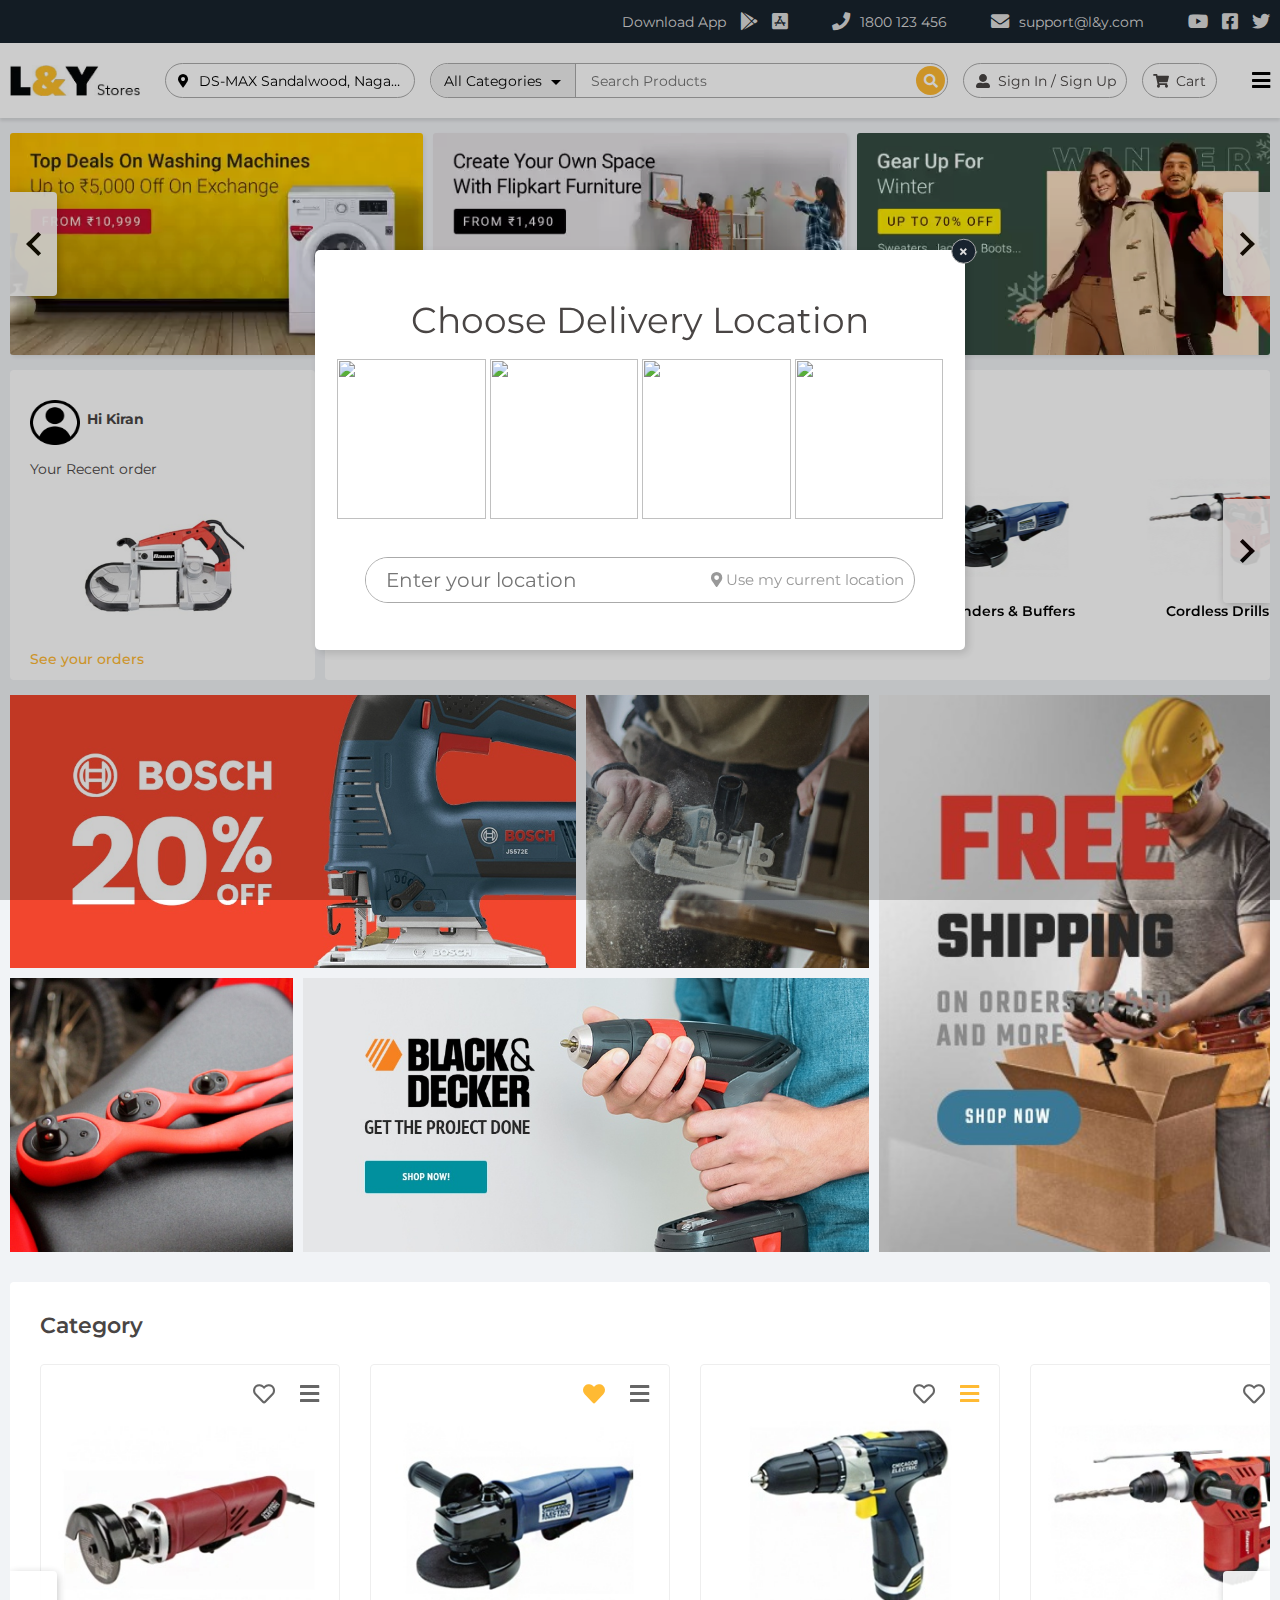
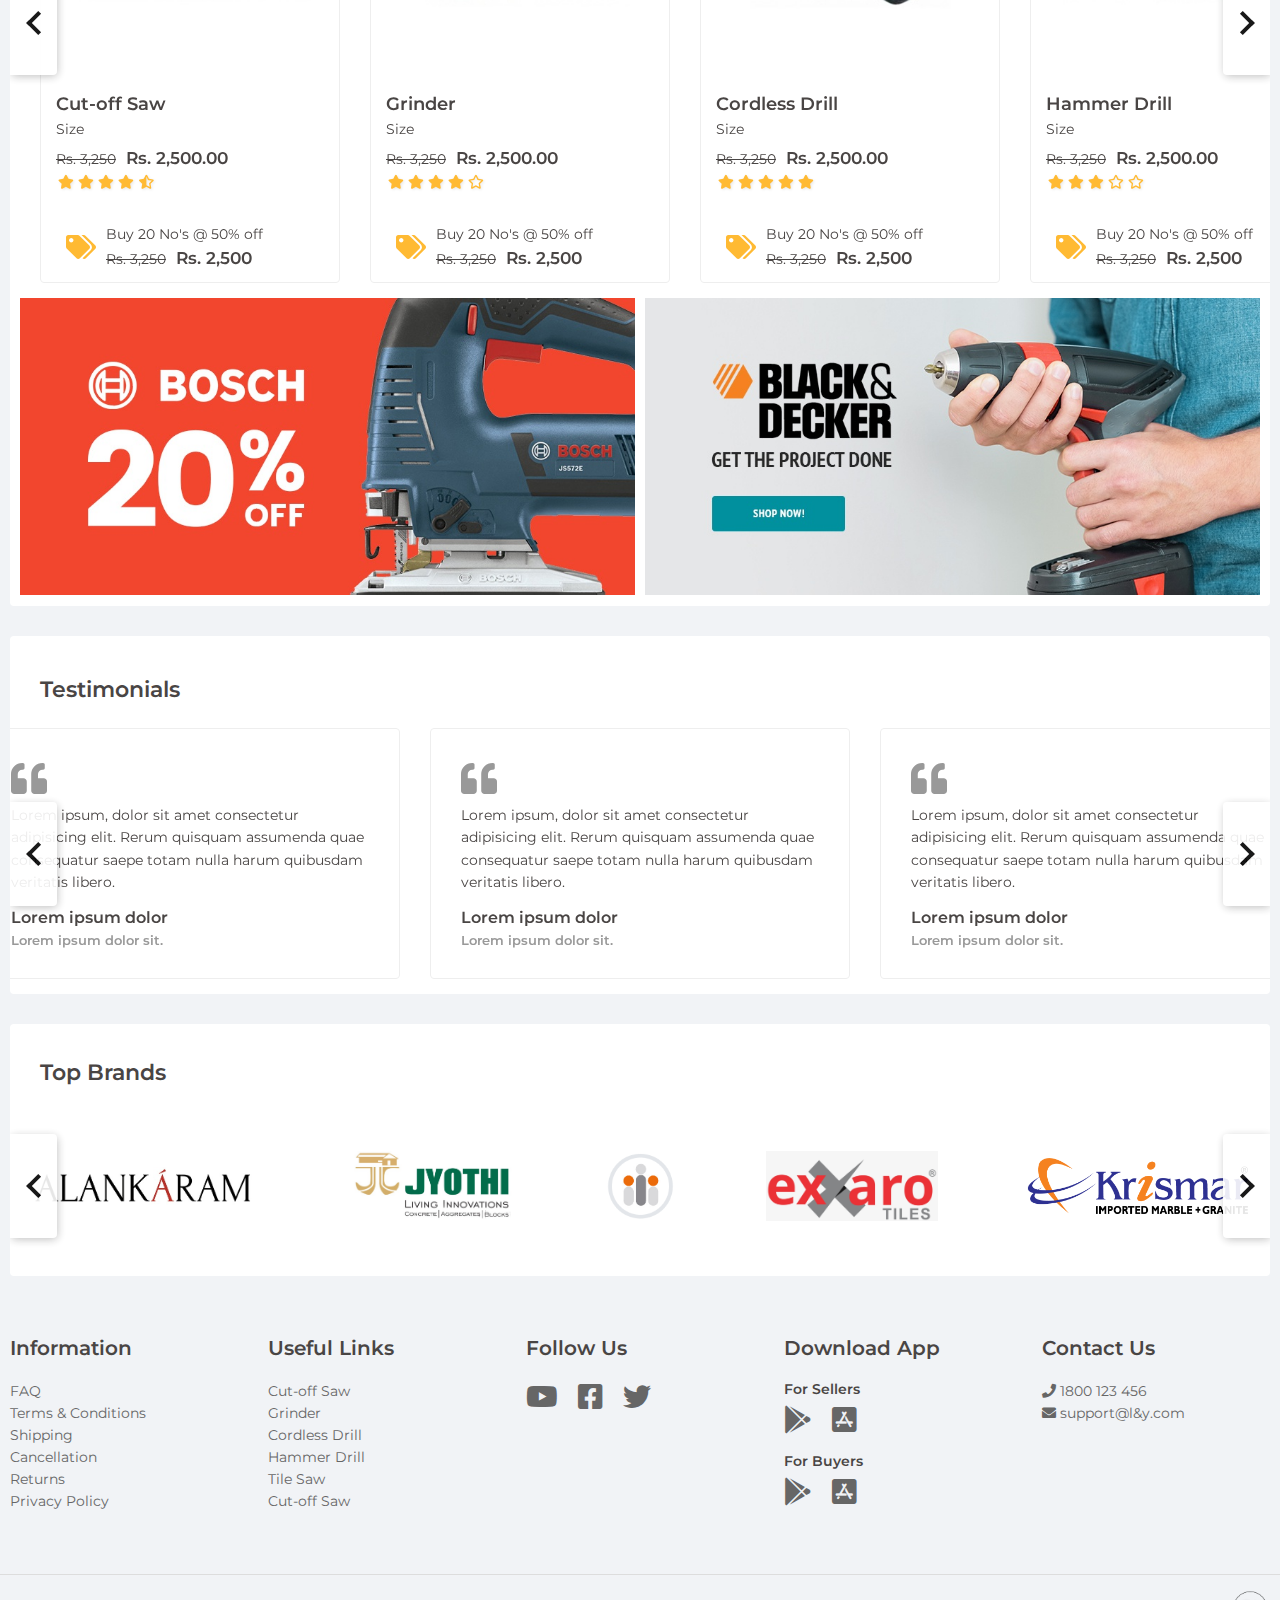
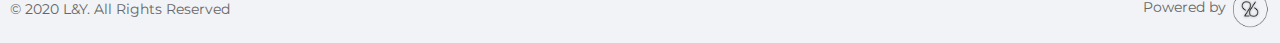
==== commit 1461f5f8: "style ui product view" ====
--- a/index.html
+++ b/index.html
@@ -100,6 +100,21 @@
 		</section>
 
 		<section class="container category_part">
+			<div class="user_dash">
+				<div class="profile">
+					<div class="profile_pic">
+						<img src="./assets/images/profile.png" alt="profile pic" width="50px" height="90%">
+					</div>
+					<div class="profile_name">
+						<h4>Hi Kiran</h4>
+					</div>
+				</div>
+				<div class="cont">
+					<p>Your Recent order</p>
+					<img src="./assets/images/categories/cat-12.jpg" alt="Last Product image">
+					<a href="">See your orders</a>
+				</div>
+			</div>
 			<div class="categories-section">
 				<h3 class="section-title">Shop by category</h3>
 				<div class="categories swiper-container" id="category-swiper">
@@ -167,20 +182,6 @@
 							<!-- p.category -->
 						</a>
 					</div>
-				</div>
-			</div>
-			<div class="user_dash">
-				<div class="profile">
-					<div class="profile_pic">
-						<img src="./assets/images/profile.png" alt="profile pic" width="80%" height="90%">
-					</div>
-					<div class="profile_name">
-						<h4>Hi Kiran</h4>
-					</div>
-				</div>
-				<div class="cont">
-					<p>Your Recent order</p>
-					<img src="./assets/images/categories/cat-12.jpg" alt="Last Product image">
 				</div>
 			</div>
 		</section>
@@ -740,6 +741,10 @@
 	<script src="./assets/js/main.js?v=1.15"></script>
 	<script src="https://ajax.googleapis.com/ajax/libs/jquery/3.5.1/jquery.min.js"></script>
 	<script>
+		$(document).on('mouseover','.list_icons',function(){
+			$('.active_loc').removeClass('active_loc');
+			$(this).addClass('active_loc');
+		});
 		$(document).on('click','.list_icons',function(){
 			$('.active_loc').removeClass('active_loc');
 			$(this).addClass('active_loc');
--- a/assets/css/main.css
+++ b/assets/css/main.css
@@ -355,7 +355,7 @@
 	align-items: center;
 	justify-content: space-evenly;
 	overflow: auto;
-	padding: 40px 0;
+	padding: 20px 0;
 }
 
 .popup-title {
@@ -576,15 +576,15 @@
 	margin-top: 10px;
 	background-color: #fff;
 	border-radius: 4px;
-	width:70%;
+	width:75%;
 }
 
 .user_dash{
 	padding: 20px 0 5px;
-	margin: 10px 0px 0px 10px;
+	margin: 10px 10px 0px 0px;
 	background-color: #fff;
 	border-radius: 4px;
-	width:30%;
+	width:25%;
 }
 
 .user_dash .profile{
@@ -595,11 +595,11 @@
 
 .user_dash .profile .profile_pic{
 	width:20%;
-	height:60px;
+	height:50px;
 }
 
 .user_dash .profile .profile_pic img{
-	float:right;
+	margin:0px 10px;
 }
 
 .user_dash .cont{
@@ -609,19 +609,26 @@
 
 .user_dash .cont p{
 	padding:0px 20px;
-	font-weight:600;
+	font-weight:400;
+}
+
+.user_dash .cont a{
+	text-decoration:none;
+	color:#ffba33;
+	padding:0px 20px;
+	font-weight:500;
 }
 
 .user_dash .cont img{
 	display: block;
 	width: 60%;
-	height:90%;
+	height:80%;
 	margin: auto;
 }
 
 .user_dash .profile .profile_name{
 	width:80%;
-	height:60px;
+	height:50px;
 }
 
 .user_dash .profile .profile_name h4{
@@ -1249,16 +1256,20 @@
 }
 
 .product_view_part .product_image .product_sub .sub_list{
-	width:90%;
+	width:80%;
 	height:100px;
 	margin:10px auto;
 	border:1px solid #eee;
 }
 
+.product_view_part .product_image .product_sub .active_list{
+	border:1px solid #ffba33;
+}
+
 .product_view_part .product_image .product_main .main_img{
-	width:90%;
+	width:94%;
 	height:500px;
-	margin:10px auto;
+	margin:10px 0px;
 	border:1px solid #eee;
 }
 
@@ -1302,11 +1313,11 @@
 }
 
 .product_datas .store_list .store_datas .distance p{
-	margin:10px 0px;
+	margin:5px 0px;
 }
 
 .product_datas .store_list .store_datas .store_data_disp{
-	width:60%;
+	width:50%;
 }
 
 .store_data_disp p{
@@ -1321,7 +1332,7 @@
 
 
 .product_datas .store_list .store_datas .store_action{
-	width:20%;
+	width:30%;
 }
 
 .product_datas .store_list h4{
@@ -1337,8 +1348,9 @@
 	text-align:center;
 }
 
-.product_datas .store_list .icon i{
-	font-size:35px;
+.product_datas .store_list .icon .icon_img{
+	width:40%;
+	margin:0px auto;
 } 
 
 .product_datas .store_list .store_data_disp h4{
@@ -1352,20 +1364,25 @@
 }
 
 .product_datas .store_list .store_action{
-	text-align:center;
+	text-align:left;
 }
 
 .product_datas .store_list .store_action button{
-	margin:10px auto;
+	margin:10px 0px;
 	border:1px solid #ffba33;
 	background-color:#ffba33;
-	padding:5px 10px;
+	padding:7px 10px;
+	border-radius:2px;
+	box-shadow:0 0.5rem 1rem rgba(0, 0, 0, 0.15) !important ;
+	font-weight:600;
+	color:#fff;
 }
 
 .product_datas .store_list .store_action .stock{
-	margin:10px auto;
+	margin:10px 0px 0px 0px;
 	font-weight:700;
-	padding:4px 10px;
+	padding:4px 0px;
+	text-align:left;
 }
 
 .product_datas .store_list .store_action .stock_in{
@@ -1392,7 +1409,7 @@
 
 .product_details .heading{
 	width:100%;
-	height:50px;
+	height:40px;
 	vertical-align: middle;
 	border:1px solid #eee;
 }
@@ -1416,7 +1433,7 @@
 }
 
 .product_details .detail_active{
-	background-color:lightgray;
+	background-color:#eee;
 }
 
 .recent_view{
@@ -1651,12 +1668,12 @@
 
 .location_icon .list_icons{
 	width:25%;
-	margin:2px;
+	margin:10px 2px;
 	height:160px;
 }
 
 .location_icon .active_loc{
-	border-bottom:5px solid green;
+	border:3px solid #ffba33;
 }
 
 .cart_part{
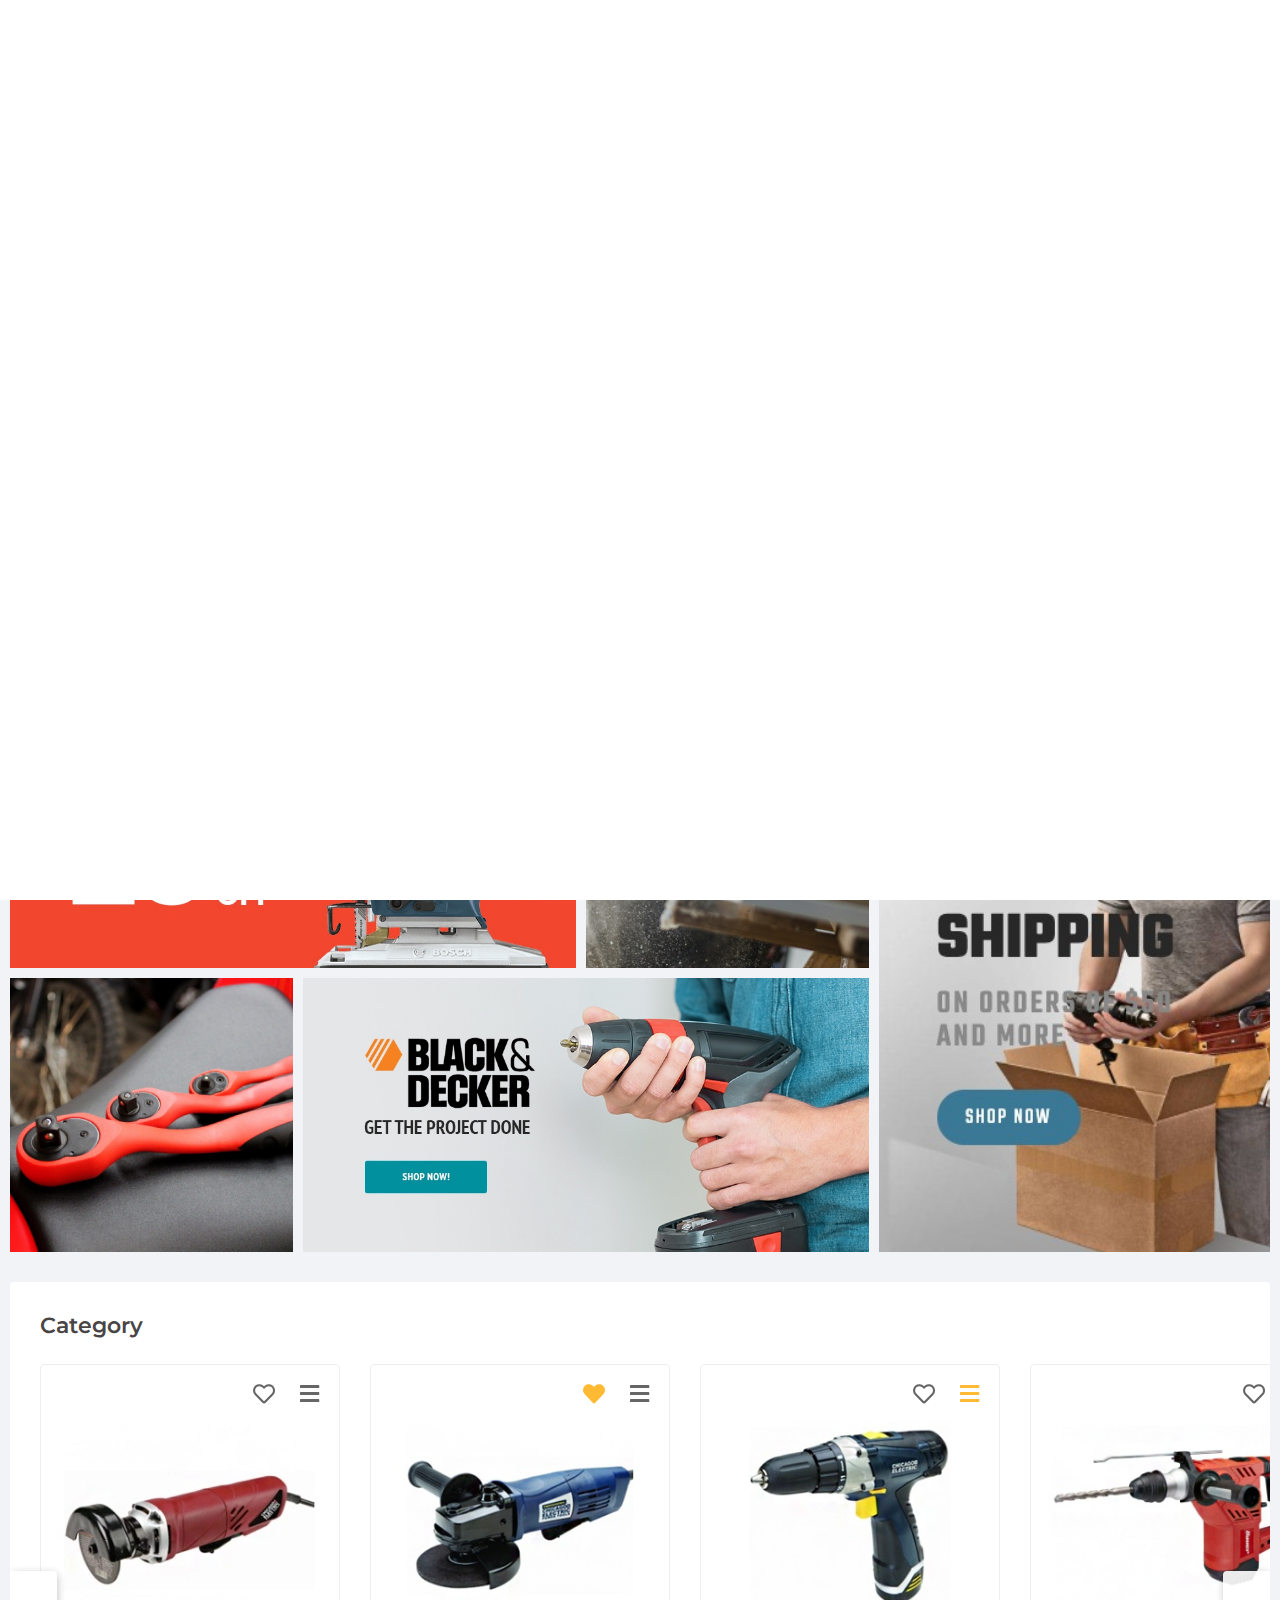
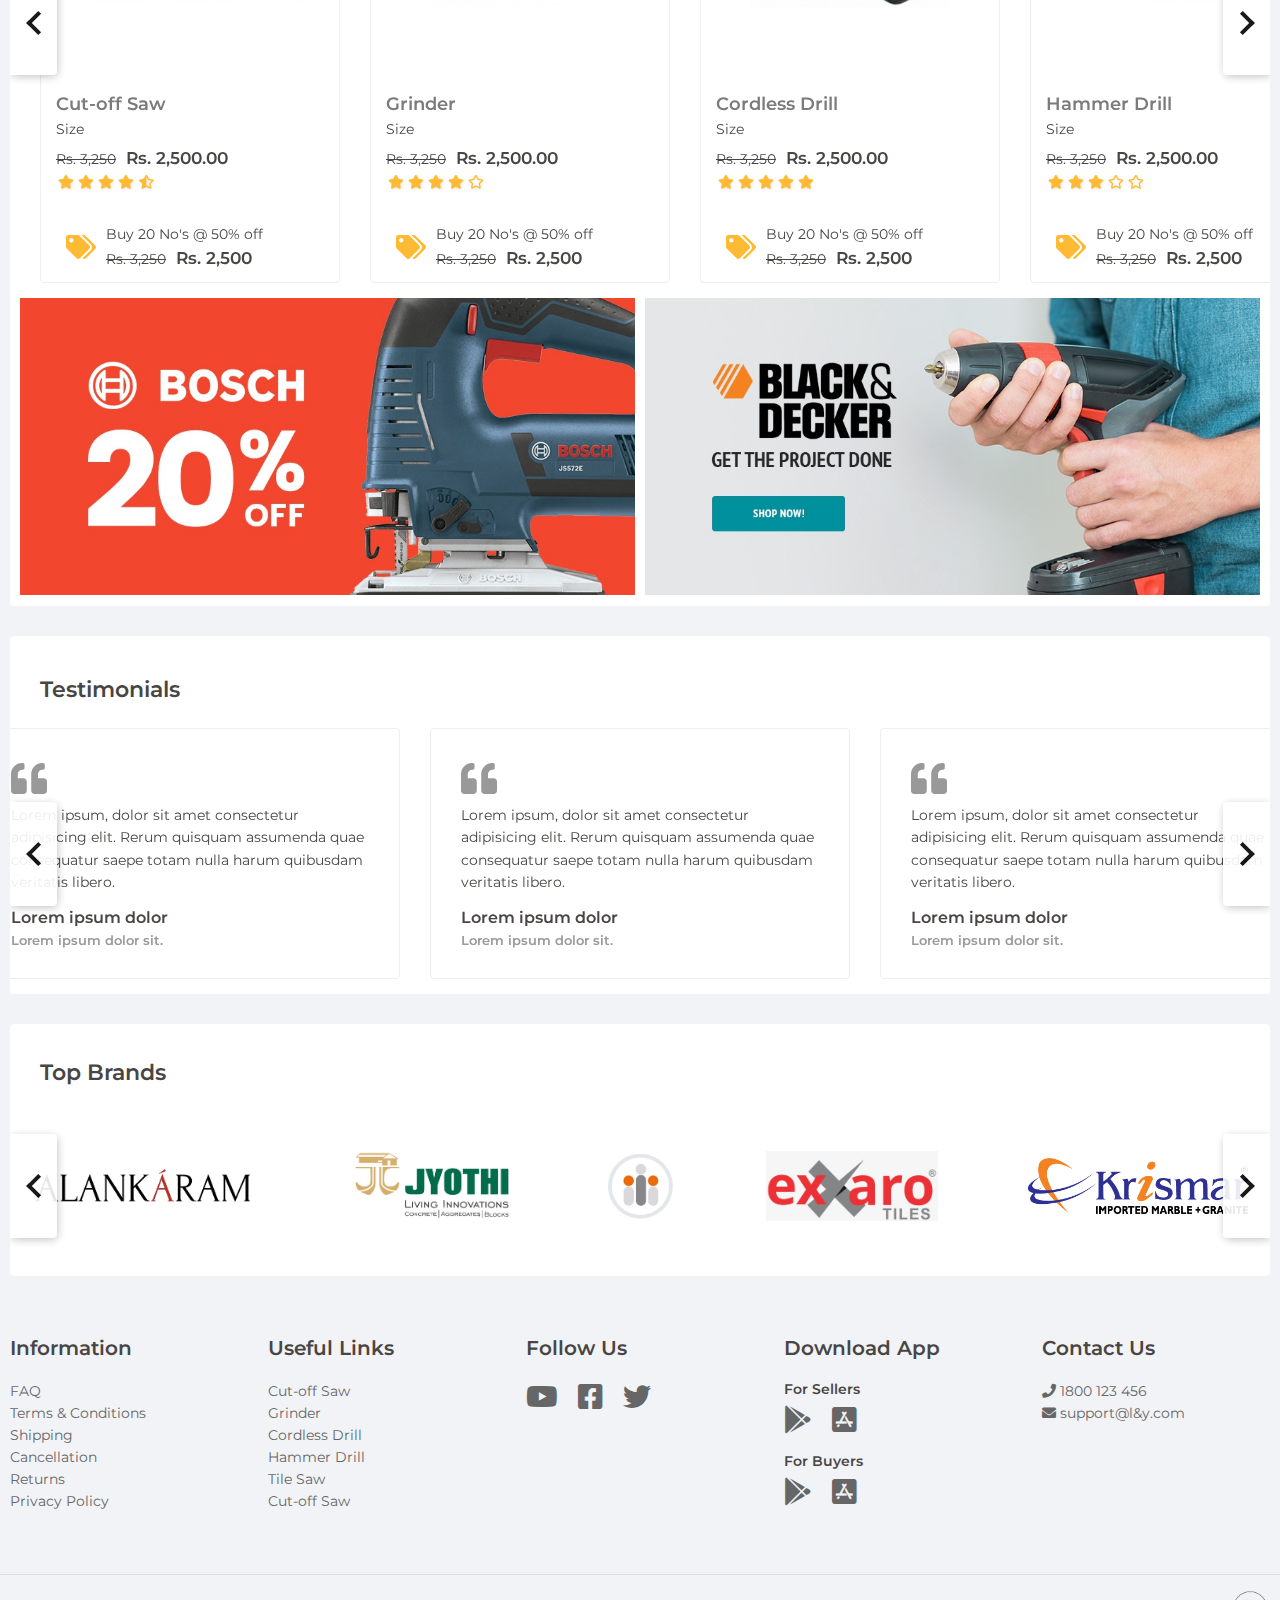
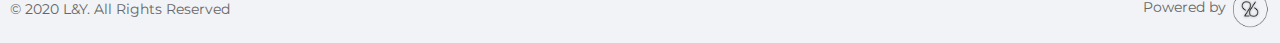
==== commit 22213416: "update 18-12" ====
--- a/index.html
+++ b/index.html
@@ -13,6 +13,9 @@
 </head>
 
 <body>
+	<div class="loader_bg">
+		<div class="loader"></div>
+	</div>
 	<header class="top-header">
 		<div class="container">
 			<div class="row flex-end">
@@ -41,7 +44,7 @@
 
 	<header class="main-header">
 		<div class="container">
-			<div class="row align-center">
+			<div class="row align-center mobile_pad">
 				<div class="brand">
 					<img src="./assets/images/logo.jpg" alt="L&Y Stores" class="logo">
 				</div>
@@ -76,6 +79,13 @@
 						<i class="fa fa-bars" aria-hidden="true"></i>
 					</button>
 				</div>
+				<div class="mobile_brand">
+					<img src="./assets/images/logo.jpg" alt="L&Y Stores" class="logo">
+				</div>
+			</div>
+			<div class="mobile_location">
+				<span class="location-marker"><i class="fas fa-map-marker-alt"></i></span>
+				<span class="current-location">DS-MAX Sandalwood, Nagasandra</span>
 			</div>
 		</div>
 	</header>
@@ -103,7 +113,7 @@
 			<div class="user_dash">
 				<div class="profile">
 					<div class="profile_pic">
-						<img src="./assets/images/profile.png" alt="profile pic" width="50px" height="90%">
+						<img src="./assets/images/profile.png" alt="profile pic" width="50px" height="100%">
 					</div>
 					<div class="profile_name">
 						<h4>Hi Kiran</h4>
@@ -232,184 +242,196 @@
 					<div class="track-arrow arrow-left"></div>
 					<div class="swiper-wrapper">
 						<article class="product-group-item swiper-slide bordered">
-							<div class="product-item-img">
-								<img src="./assets/images/categories/cat-10.webp" alt="">
-								<div class="product-options">
-									<button class="product-option option-heart"></button>
-									<button class="product-option option-compare"></button>
-								</div>
-							</div>
-							<div class="product-details">
-								<a class="product-link" href="#">
-									<h4 class="product-title">Cut-off Saw</h4>
-								</a>
-								<p class="product-size">Size <span></span></p>
-								<p class="product-price"><span class="old-price">Rs. 3,250</span><span class="new-price">Rs. 2,500.00</span></p>
-								<div class="product-rating">
-									<i class="product-r-star star-full"></i>
-									<i class="product-r-star star-full"></i>
-									<i class="product-r-star star-full"></i>
-									<i class="product-r-star star-full"></i>
-									<i class="product-r-star star-half"></i>
-								</div>
-								<div class="product-deal">
-									<div class="deal-icon"></div>
-									<div class="deal-desc">
-										<p class="deal-desc-text">Buy 20 No's @ 50% off</p>
-										<p class="deal-desc-text"><span class="old-price">Rs. 3,250</span><span class="new-price">Rs. 2,500</span></p>
-									</div>
-								</div>
-							</div>
+							<a href="product_view.html">
+								<div class="product-item-img">
+									<img src="./assets/images/categories/cat-10.webp" alt="">
+									<div class="product-options">
+										<button class="product-option option-heart"></button>
+										<button class="product-option option-compare"></button>
+									</div>
+								</div>
+								<div class="product-details">
+									<a class="product-link" href="product_view.html">
+										<h4 class="product-title">Cut-off Saw</h4>
+									</a>
+									<p class="product-size">Size <span></span></p>
+									<p class="product-price"><span class="old-price">Rs. 3,250</span><span class="new-price">Rs. 2,500.00</span></p>
+									<div class="product-rating">
+										<i class="product-r-star star-full"></i>
+										<i class="product-r-star star-full"></i>
+										<i class="product-r-star star-full"></i>
+										<i class="product-r-star star-full"></i>
+										<i class="product-r-star star-half"></i>
+									</div>
+									<div class="product-deal">
+										<div class="deal-icon"></div>
+										<div class="deal-desc">
+											<p class="deal-desc-text">Buy 20 No's @ 50% off</p>
+											<p class="deal-desc-text"><span class="old-price">Rs. 3,250</span><span class="new-price">Rs. 2,500</span></p>
+										</div>
+									</div>
+								</div>
+							</a>
 						</article>
 						<article class="product-group-item swiper-slide bordered">
-							<div class="product-item-img">
-								<img src="./assets/images/categories/cat-2.jpg" alt="">
-								<div class="product-options">
-									<button class="product-option option-heart hearted"></button>
-									<button class="product-option option-compare"></button>
-								</div>
-							</div>
-							<div class="product-details">
-								<a class="product-link" href="#">
-									<h4 class="product-title">Grinder</h4>
-								</a>
-								<p class="product-size">Size <span></span></p>
-								<p class="product-price"><span class="old-price">Rs. 3,250</span><span class="new-price">Rs. 2,500.00</span></p>
-								<div class="product-rating">
-									<i class="product-r-star star-full"></i>
-									<i class="product-r-star star-full"></i>
-									<i class="product-r-star star-full"></i>
-									<i class="product-r-star star-full"></i>
-									<i class="product-r-star star-none"></i>
-								</div>
-								<div class="product-deal">
-									<div class="deal-icon"></div>
-									<div class="deal-desc">
-										<p class="deal-desc-text">Buy 20 No's @ 50% off</p>
-										<p class="deal-desc-text"><span class="old-price">Rs. 3,250</span><span class="new-price">Rs. 2,500</span></p>
-									</div>
-								</div>
-							</div>
+							<a href="product_view.html">
+								<div class="product-item-img">
+									<img src="./assets/images/categories/cat-2.jpg" alt="">
+									<div class="product-options">
+										<button class="product-option option-heart hearted"></button>
+										<button class="product-option option-compare"></button>
+									</div>
+								</div>
+								<div class="product-details">
+									<a class="product-link" href="product_view.html">
+										<h4 class="product-title">Grinder</h4>
+									</a>
+									<p class="product-size">Size <span></span></p>
+									<p class="product-price"><span class="old-price">Rs. 3,250</span><span class="new-price">Rs. 2,500.00</span></p>
+									<div class="product-rating">
+										<i class="product-r-star star-full"></i>
+										<i class="product-r-star star-full"></i>
+										<i class="product-r-star star-full"></i>
+										<i class="product-r-star star-full"></i>
+										<i class="product-r-star star-none"></i>
+									</div>
+									<div class="product-deal">
+										<div class="deal-icon"></div>
+										<div class="deal-desc">
+											<p class="deal-desc-text">Buy 20 No's @ 50% off</p>
+											<p class="deal-desc-text"><span class="old-price">Rs. 3,250</span><span class="new-price">Rs. 2,500</span></p>
+										</div>
+									</div>
+								</div>
+							</a>
 						</article>
 						<article class="product-group-item swiper-slide bordered">
-							<div class="product-item-img">
-								<img src="./assets/images/categories/cat-3.webp" alt="">
-								<div class="product-options">
-									<button class="product-option option-heart"></button>
-									<button class="product-option option-compare compared"></button>
-								</div>
-							</div>
-							<div class="product-details">
-								<a class="product-link" href="#">
-									<h4 class="product-title">Cordless Drill</h4>
-								</a>
-								<p class="product-size">Size <span></span></p>
-								<p class="product-price"><span class="old-price">Rs. 3,250</span><span class="new-price">Rs. 2,500.00</span></p>
-								<div class="product-rating">
-									<i class="product-r-star star-full"></i>
-									<i class="product-r-star star-full"></i>
-									<i class="product-r-star star-full"></i>
-									<i class="product-r-star star-full"></i>
-									<i class="product-r-star star-full"></i>
-								</div>
-								<div class="product-deal">
-									<div class="deal-icon"></div>
-									<div class="deal-desc">
-										<p class="deal-desc-text">Buy 20 No's @ 50% off</p>
-										<p class="deal-desc-text"><span class="old-price">Rs. 3,250</span><span class="new-price">Rs. 2,500</span></p>
-									</div>
-								</div>
-							</div>
+							<a href="product_view.html">
+								<div class="product-item-img">
+									<img src="./assets/images/categories/cat-3.webp" alt="">
+									<div class="product-options">
+										<button class="product-option option-heart"></button>
+										<button class="product-option option-compare compared"></button>
+									</div>
+								</div>
+								<div class="product-details">
+									<a class="product-link" href="product_view.html">
+										<h4 class="product-title">Cordless Drill</h4>
+									</a>
+									<p class="product-size">Size <span></span></p>
+									<p class="product-price"><span class="old-price">Rs. 3,250</span><span class="new-price">Rs. 2,500.00</span></p>
+									<div class="product-rating">
+										<i class="product-r-star star-full"></i>
+										<i class="product-r-star star-full"></i>
+										<i class="product-r-star star-full"></i>
+										<i class="product-r-star star-full"></i>
+										<i class="product-r-star star-full"></i>
+									</div>
+									<div class="product-deal">
+										<div class="deal-icon"></div>
+										<div class="deal-desc">
+											<p class="deal-desc-text">Buy 20 No's @ 50% off</p>
+											<p class="deal-desc-text"><span class="old-price">Rs. 3,250</span><span class="new-price">Rs. 2,500</span></p>
+										</div>
+									</div>
+								</div>
+							</a>
 						</article>
 						<article class="product-group-item swiper-slide bordered">
-							<div class="product-item-img">
-								<img src="./assets/images/categories/cat-4.jpg" alt="">
-								<div class="product-options">
-									<button class="product-option option-heart"></button>
-									<button class="product-option option-compare"></button>
-								</div>
-							</div>
-							<div class="product-details">
-								<a class="product-link" href="#">
-									<h4 class="product-title">Hammer Drill</h4>
-								</a>
-								<p class="product-size">Size <span></span></p>
-								<p class="product-price"><span class="old-price">Rs. 3,250</span><span class="new-price">Rs. 2,500.00</span></p>
-								<div class="product-rating">
-									<i class="product-r-star star-full"></i>
-									<i class="product-r-star star-full"></i>
-									<i class="product-r-star star-full"></i>
-									<i class="product-r-star star-none"></i>
-									<i class="product-r-star star-none"></i>
-								</div>
-								<div class="product-deal">
-									<div class="deal-icon"></div>
-									<div class="deal-desc">
-										<p class="deal-desc-text">Buy 20 No's @ 50% off</p>
-										<p class="deal-desc-text"><span class="old-price">Rs. 3,250</span><span class="new-price">Rs. 2,500</span></p>
-									</div>
-								</div>
-							</div>
+							<a href="product_view.html">
+								<div class="product-item-img">
+									<img src="./assets/images/categories/cat-4.jpg" alt="">
+									<div class="product-options">
+										<button class="product-option option-heart"></button>
+										<button class="product-option option-compare"></button>
+									</div>
+								</div>
+								<div class="product-details">
+									<a class="product-link" href="product_view.html">
+										<h4 class="product-title">Hammer Drill</h4>
+									</a>
+									<p class="product-size">Size <span></span></p>
+									<p class="product-price"><span class="old-price">Rs. 3,250</span><span class="new-price">Rs. 2,500.00</span></p>
+									<div class="product-rating">
+										<i class="product-r-star star-full"></i>
+										<i class="product-r-star star-full"></i>
+										<i class="product-r-star star-full"></i>
+										<i class="product-r-star star-none"></i>
+										<i class="product-r-star star-none"></i>
+									</div>
+									<div class="product-deal">
+										<div class="deal-icon"></div>
+										<div class="deal-desc">
+											<p class="deal-desc-text">Buy 20 No's @ 50% off</p>
+											<p class="deal-desc-text"><span class="old-price">Rs. 3,250</span><span class="new-price">Rs. 2,500</span></p>
+										</div>
+									</div>
+								</div>
+							</a>
 						</article>
 						<article class="product-group-item swiper-slide bordered">
-							<div class="product-item-img">
-								<img src="./assets/images/categories/cat-5.jpg" alt="">
-								<div class="product-options">
-									<button class="product-option option-heart"></button>
-									<button class="product-option option-compare"></button>
-								</div>
-							</div>
-							<div class="product-details">
-								<a class="product-link" href="#">
-									<h4 class="product-title">Tile Saw</h4>
-								</a>
-								<p class="product-size">Size <span></span></p>
-								<p class="product-price"><span class="old-price">Rs. 3,250</span><span class="new-price">Rs. 2,500.00</span></p>
-								<div class="product-rating">
-									<i class="product-r-star star-full"></i>
-									<i class="product-r-star star-full"></i>
-									<i class="product-r-star star-full"></i>
-									<i class="product-r-star star-full"></i>
-									<i class="product-r-star star-half"></i>
-								</div>
-								<div class="product-deal">
-									<div class="deal-icon"></div>
-									<div class="deal-desc">
-										<p class="deal-desc-text">Buy 20 No's @ 50% off</p>
-										<p class="deal-desc-text"><span class="old-price">Rs. 3,250</span><span class="new-price">Rs. 2,500</span></p>
-									</div>
-								</div>
-							</div>
+							<a href="product_view.html">
+								<div class="product-item-img">
+									<img src="./assets/images/categories/cat-5.jpg" alt="">
+									<div class="product-options">
+										<button class="product-option option-heart"></button>
+										<button class="product-option option-compare"></button>
+									</div>
+								</div>
+								<div class="product-details">
+									<a class="product-link" href="product_view.html">
+										<h4 class="product-title">Tile Saw</h4>
+									</a>
+									<p class="product-size">Size <span></span></p>
+									<p class="product-price"><span class="old-price">Rs. 3,250</span><span class="new-price">Rs. 2,500.00</span></p>
+									<div class="product-rating">
+										<i class="product-r-star star-full"></i>
+										<i class="product-r-star star-full"></i>
+										<i class="product-r-star star-full"></i>
+										<i class="product-r-star star-full"></i>
+										<i class="product-r-star star-half"></i>
+									</div>
+									<div class="product-deal">
+										<div class="deal-icon"></div>
+										<div class="deal-desc">
+											<p class="deal-desc-text">Buy 20 No's @ 50% off</p>
+											<p class="deal-desc-text"><span class="old-price">Rs. 3,250</span><span class="new-price">Rs. 2,500</span></p>
+										</div>
+									</div>
+								</div>
+							</a>
 						</article>
 						<article class="product-group-item swiper-slide bordered">
-							<div class="product-item-img">
-								<img src="./assets/images/categories/cat-6.jpg" alt="">
-								<div class="product-options">
-									<button class="product-option option-heart"></button>
-									<button class="product-option option-compare"></button>
-								</div>
-							</div>
-							<div class="product-details">
-								<a class="product-link" href="#">
-									<h4 class="product-title">Reciprocating Saw</h4>
-								</a>
-								<p class="product-size">Size <span></span></p>
-								<p class="product-price"><span class="old-price">Rs. 3,250</span><span class="new-price">Rs. 2,500.00</span></p>
-								<div class="product-rating">
-									<i class="product-r-star star-full"></i>
-									<i class="product-r-star star-full"></i>
-									<i class="product-r-star star-full"></i>
-									<i class="product-r-star star-full"></i>
-									<i class="product-r-star star-half"></i>
-								</div>
-								<div class="product-deal">
-									<div class="deal-icon"></div>
-									<div class="deal-desc">
-										<p class="deal-desc-text">Buy 20 No's @ 50% off</p>
-										<p class="deal-desc-text"><span class="old-price">Rs. 3,250</span><span class="new-price">Rs. 2,500</span></p>
-									</div>
-								</div>
-							</div>
+							<a href="product_view.html">
+								<div class="product-item-img">
+									<img src="./assets/images/categories/cat-6.jpg" alt="">
+									<div class="product-options">
+										<button class="product-option option-heart"></button>
+										<button class="product-option option-compare"></button>
+									</div>
+								</div>
+								<div class="product-details">
+									<a class="product-link" href="product_view.html">
+										<h4 class="product-title">Reciprocating Saw</h4>
+									</a>
+									<p class="product-size">Size <span></span></p>
+									<p class="product-price"><span class="old-price">Rs. 3,250</span><span class="new-price">Rs. 2,500.00</span></p>
+									<div class="product-rating">
+										<i class="product-r-star star-full"></i>
+										<i class="product-r-star star-full"></i>
+										<i class="product-r-star star-full"></i>
+										<i class="product-r-star star-full"></i>
+										<i class="product-r-star star-half"></i>
+									</div>
+									<div class="product-deal">
+										<div class="deal-icon"></div>
+										<div class="deal-desc">
+											<p class="deal-desc-text">Buy 20 No's @ 50% off</p>
+											<p class="deal-desc-text"><span class="old-price">Rs. 3,250</span><span class="new-price">Rs. 2,500</span></p>
+										</div>
+									</div>
+								</div>
+							</a>
 						</article>
 					</div>
 				</div>
@@ -577,16 +599,16 @@
 				<div class="popup-title">Choose Delivery Location</div>
 				<div class="location_icon">
 					<div class="list_icons">
-						<img src="https://image.shutterstock.com/image-vector/indian-city-icon-mumbaigateway-india-600w-1455972620.jpg" width="100%" height="100%" alt="">
+						<img src="assets/images/cities/1.png" width="100%" height="100%" alt="">
 					</div>
 					<div class="list_icons">
-						<img src="https://image.shutterstock.com/image-vector/indian-city-icon-chhattisgarhlakshman-temple-600w-1485989381.jpg" width="100%" height="100%" alt="">
+						<img src="assets/images/cities/2.png" width="100%" height="100%" alt="">
 					</div>
 					<div class="list_icons">
-						<img src="https://image.shutterstock.com/image-vector/indian-city-icon-kolkatavictoria-memorial-600w-1455972632.jpg" width="100%" height="100%" alt="">
+						<img src="assets/images/cities/3.png" width="100%" height="100%" alt="">
 					</div>
 					<div class="list_icons">
-						<img src="https://image.shutterstock.com/image-vector/indian-city-icon-trivandrumsri-padmanabhaswamy-600w-1524003011.jpg" width="100%" height="100%" alt="">
+						<img src="assets/images/cities/4.png" width="100%" height="100%" alt="">
 					</div>
 				</div>
 				<div class="location-search-form">
@@ -741,6 +763,11 @@
 	<script src="./assets/js/main.js?v=1.15"></script>
 	<script src="https://ajax.googleapis.com/ajax/libs/jquery/3.5.1/jquery.min.js"></script>
 	<script>
+		setTimeout(function(){
+			$('.loader_bg').fadeToggle();
+		},1500);
+	</script>
+	<script>
 		$(document).on('mouseover','.list_icons',function(){
 			$('.active_loc').removeClass('active_loc');
 			$(this).addClass('active_loc');
--- a/assets/css/main.css
+++ b/assets/css/main.css
@@ -60,6 +60,57 @@
 
 /*  */
 
+/*preloader*/
+
+.loader_bg{
+	position:fixed;
+	z-index:999999;
+	background:#fff;
+	width:100%;
+	height:100%;
+  }
+  .loader{
+	border:0 solid transparent;
+	border-radius:50%;
+	width:150px;
+	height:150px;
+	position:absolute;
+	top : calc(50vh - 75px);
+	left : calc(100vh - 75px);
+  }
+  
+  .loader:before, .loader:after{
+	content:'';
+	border:1em solid #ffba33;
+	border-radius:50%;
+	width:inherit;
+	height:inherit;
+	position:absolute;
+	top:0;
+	left:0;
+	animation : loader 2s linear infinite;
+	opacity:0;
+  }
+  
+  .loader:before{
+	animation-delay: .5s;
+  }
+  
+  @keyframes loader{
+	0%{
+	  transform:scale(0);
+	  opacity:0;
+	}
+	50%{
+	  opacity:1;
+	}
+	100%{
+	  transform:scale(1);
+	  opacity:0;
+	}
+  }
+
+  
 .top-header {
 	background-color: rgb(24, 35, 46);
 	color: #ddd;
@@ -119,6 +170,11 @@
 .brand .logo {
 	width: 130px;
 	display: block;
+}
+
+.mobile_brand{
+	width: 130px;
+	display: none;
 }
 
 .location-dropdown {
@@ -299,7 +355,7 @@
 }
 
 .popup-wrapper.popup-active .popup-overlay {
-	opacity: 0.2;
+	opacity: 0.6;
 	transition-delay: 0s;
 }
 
@@ -614,7 +670,7 @@
 
 .user_dash .cont a{
 	text-decoration:none;
-	color:#ffba33;
+	color:#4351cf;
 	padding:0px 20px;
 	font-weight:500;
 }
@@ -651,7 +707,7 @@
 .category-item {
 	width: 200px;
 	margin-bottom: 30px;
-	color: #000;
+	color: #7B7B7B;
 	text-decoration: none;
 	transition: ease-in-out 0.25s color;
 }
@@ -810,7 +866,7 @@
 }
 
 .product-link {
-	color: #494544;
+	color: #7B7B7B;
 	text-decoration: none;
 }
 
@@ -1226,38 +1282,66 @@
 	padding-bottom:20px;
 }
 
-.cont{
+.cont1{
 	width:50%;
 	height:auto;
 	margin:0px;
 	padding:0px;
-}
+	position: -webkit-sticky; /* Safari */
+	position: sticky;
+	top: 100px;
+	align-self:flex-start;
+}
+
+.cont2{
+	width:50%;
+	height:auto;
+	margin:0px;
+	padding:0px;
+}
+
 
 .product_view_part .path_disp{
 	padding:5px 20px;
-}
+	display:flex;
+}
+
+.product_view_part .path_disp a{
+	text-decoration:none;
+	color:#7B7B7B;
+	cursor:pointer;
+	padding:0px 5px;
+}
+
+.product_view_part .path_disp a:hover{
+	text-decoration:none;
+	color:#ffba33;
+	cursor:pointer;
+	padding:0px 5px;
+}
+
 
 .product_view_part .product_image{
 	width:100%;
+	height:auto;
 	display:flex;
-	height:auto;
 }
 
 .product_view_part .product_image .product_sub{
-	width:20%;
+	width:10%;
 	height:auto;
 	padding-bottom:20px;
+	margin-left:10px;
 }
 
 .product_view_part .product_image .product_main{
-	width:80%;
+	width:85%;
 	height:auto;
-	padding-bottom:20px;
 }
 
 .product_view_part .product_image .product_sub .sub_list{
-	width:80%;
-	height:100px;
+	width:90%;
+	height:60px;
 	margin:10px auto;
 	border:1px solid #eee;
 }
@@ -1267,9 +1351,9 @@
 }
 
 .product_view_part .product_image .product_main .main_img{
-	width:94%;
-	height:500px;
-	margin:10px 0px;
+	width:95%;
+	height:600px;
+	margin:10px auto;
 	border:1px solid #eee;
 }
 
@@ -1278,6 +1362,13 @@
 	padding:10px 0px 0px 10px;
 }
 
+.product_datas hr{
+	width:95%;
+	margin:0px 10px;
+	background-color:#eee;
+	border:1px solid #eee;
+}
+
 .product_datas .review_star{
 	padding:0px 0px 10px 10px;
 	display:flex;
@@ -1292,97 +1383,149 @@
 	padding:5px 10px;
 }
 
-.product_datas .product_size select{
-	padding:4px 50px;
-}
-
-.product_datas .store_list{
-	padding:10px;
-}
-
-.product_datas .store_list .store_datas{
-	width:100%;
-	margin:10px auto;
-	height:100px;
-	border:1px solid #eee;
-	display:flex;
-}
-
-.product_datas .store_list .store_datas .distance{
-	width:20%;
-}
-
-.product_datas .store_list .store_datas .distance p{
-	margin:5px 0px;
-}
-
-.product_datas .store_list .store_datas .store_data_disp{
-	width:50%;
-}
-
-.store_data_disp p{
-	padding:6px 0px;
-	font-size:14px;
-}
-
-.store_data_disp p del{
-	padding:6px 4px;
-	font-size:12px;
-}
-
-
-.product_datas .store_list .store_datas .store_action{
-	width:30%;
-}
-
-.product_datas .store_list h4{
+.product_datas .product_size h4{
 	width:100%;
 	margin:10px auto;
 	font-size:14px;
 	color:blue;
+	font-weight:200;
+}
+
+.product_datas .product_size select{
+	padding:4px 50px;
+	border:none;
+	background-color:#EEE;
+	color:#7B7B7B;
+}
+
+.product_datas .store_list{
+	padding:10px;
+}
+
+.product_datas .store_list .store_datas{
+	width:95%;
+	margin:0px auto 0px 0px;
+	height:auto;
+	border:1px solid #eee;
+	display:flex;
+}
+
+.product_datas .store_list .store_datas .distance{
+	width:25%;
+}
+
+.product_datas .store_list .store_datas .distance p{
+	margin:10px 0px;
+	font-weight:600;
+}
+
+.product_datas .store_list .store_datas .store_data_disp{
+	width:50%;
+}
+
+.store_data_disp p{
+	font-size:16px;
+}
+
+.store_data_disp p del{
+	padding:6px 4px;
+	font-size:16px;
+}
+
+
+.product_datas .store_list .store_datas .store_action{
+	width:30%;
+}
+
+.product_datas .store_list h4{
+	width:100%;
+	margin:10px auto;
+	font-size:14px;
+	color:blue;
+	font-weight:200;
 }
 
 .product_datas .store_list .icon{
-	width:90%;
-	margin:20px auto;
+	width:70%;
+	height:78%;
+	margin:10px auto;
 	text-align:center;
+	border-right:2px solid #EEE;
 }
 
 .product_datas .store_list .icon .icon_img{
-	width:40%;
+	width:50%;
 	margin:0px auto;
+	height:40px;
 } 
 
 .product_datas .store_list .store_data_disp h4{
 	font-size:16px;
-	color:#494544;
-	margin:10px 0px;
+	color:#7B7B7B;
+	margin:10px 0px 5px 0px;
 }
 
 .product_datas .store_list .store_data_disp span{
 	font-weight:700;
+	font-size:16px;
+	letter-spacing: 1px;
+	color:blue;
+	margin-left:20px;
 }
 
 .product_datas .store_list .store_action{
 	text-align:left;
 }
 
+.align_below{
+	font-style: italic;
+}
+
+.price_align{
+	display:flex;
+}
+
+.price_first{
+	padding:0px 15px 0px 0px;
+	font-size:18px;
+}
+
+.price{
+	padding:0px 15px 0px 15px;
+}
+
+.price p{
+	margin:0px;
+	color:blue;
+	font-size:18px;
+	font-weight:700;
+}
+
 .product_datas .store_list .store_action button{
-	margin:10px 0px;
+	margin:5px 20px 0px 0px;
 	border:1px solid #ffba33;
 	background-color:#ffba33;
-	padding:7px 10px;
-	border-radius:2px;
+	padding:5px 10px;
 	box-shadow:0 0.5rem 1rem rgba(0, 0, 0, 0.15) !important ;
 	font-weight:600;
 	color:#fff;
+	text-align:center;
+	float:right;
+	text-transform:uppercase;
+	letter-spacing: 1px;
+}
+
+.product_datas .store_list .store_action button:hover{
+	border:1px solid #7B7B7B;
+	background-color:#7B7B7B;
 }
 
 .product_datas .store_list .store_action .stock{
 	margin:10px 0px 0px 0px;
-	font-weight:700;
-	padding:4px 0px;
-	text-align:left;
+	font-weight:500;
+	padding:4px 20px;
+	text-align:right;
+	letter-spacing: 1px;
 }
 
 .product_datas .store_list .store_action .stock_in{
@@ -1394,16 +1537,19 @@
 }
 
 .product_details{
-	padding:10px;
+	padding:15px;
 }
 
 .product_details h4{
-	font-size:20px;
-	margin:10px 0px;
+	width:100%;
+	margin:10px auto;
+	font-size:14px;
+	color:blue;
+	font-weight:200;
 }
 
 .product_details .details{
-	width:100%;
+	width:95%;
 	height:300px;
 }
 
@@ -1455,7 +1601,17 @@
 	height:480px;
 	margin:10px;
 	border:1px solid #eee;
-}
+	text-decoration:none;
+	color:#7B7B7B;
+	cursor:pointer;
+}
+
+.cart_list:hover{
+	text-decoration:none;
+	color:#7B7B7B;
+	cursor:pointer;
+}
+
 
 .card_list .card_img{
 	width:90%;
@@ -1780,6 +1936,124 @@
 	margin:0px 10px;
 }
 
+.mobile_location{
+	display:none;
+}
+
+.emi_option{
+	width:100%;
+	padding:15px;
+	height:auto;
+}
+
+.emi_option h4{
+	width:100%;
+	margin:10px auto;
+	font-size:14px;
+	color:blue;
+	font-weight:200;
+}
+
+.emi_option .emi_detail{
+	width:95%;
+	margin:0px 0px 0px 0px;
+	border:1px solid #eee;
+}
+
+.emi_option .emi_detail p{
+	padding:8px;
+	line-height: 18px;
+	font-size:12px;
+}
+
+.product_datas .more{
+	padding:5px 10px;
+	font-size:16px;
+	color:blue;
+	border:1px solid #eee;
+	width:95%;
+}
+
+.ratings{
+	padding:10px 15px;
+}
+
+.ratings h4{
+	font-size:14px;
+	color:blue;
+	font-weight:200;
+}
+
+.ratings .details{
+	width:95%;
+	height:300px;
+}
+
+.ratings .heading{
+	width:100%;
+	height:40px;
+	vertical-align: middle;
+	border:1px solid #eee;
+}
+
+.ratings .heading p{
+	padding:10px;
+	font-size:15px;
+	font-weight:600;
+	text-transform: uppercase;
+}
+
+.ratings .detail_disp{
+	width:100%;
+	border:1px solid #eee;
+	height:150px;
+}
+
+.ratings .detail_disp p{
+	padding:8px;
+	line-height: 18px;
+	font-size:12px;
+}
+
+.ratings .detail_active{
+	background-color:#eee;
+}
+
+.ratings .reviews_img{
+	width:100%;
+	display:flex;
+}
+
+.ratings .reviews_img .review_images{
+	width:60px;
+	height:60px;
+	margin:10px;
+}
+
+.icon_more{
+	padding:10px;
+	font-size:16px;
+	color:#7B7B7B;
+}
+
+.star_count{
+	padding: 5px;
+    margin: 5px;
+    font-size: 10px;
+	height: 85%;
+	border-radius:2px;
+    /* width: 9%; */
+    background-color: green;
+    color: #fff;
+}
+
+.star_count i{
+	color:#fff;
+}
+
+.review_star_heading{
+	display:flex;
+}
 
 @media(max-width: 768px) {
 
@@ -1789,13 +2063,13 @@
 	}
 
 	.container {
-		padding-left: 5px;
-		padding-right: 5px;
+		padding-left: 0px;
+		padding-right: 0px;
 	}
 
 	.main-header {
 		overflow: hidden;
-		padding: 5px 0;
+		padding: 5px 0px 0px 0px;
 	}
 
 	.main-header .row {
@@ -1803,7 +2077,7 @@
 	}
 
 	.main-header .header-menu {
-		order: 1;
+		order: 0;
 	}
 
 	.main-header .menu-btn {
@@ -2080,4 +2354,42 @@
 	.menu-sidebar {
 		display: block;
 	}
+
+	.categories-section{
+		width:100%;
+	}
+	
+	.user_dash{
+		display:none;
+	}
+
+	.main-header .location-dropdown{
+		display:none;
+	}
+
+	.mobile_brand{
+		display:block;
+		margin-left:10px;
+	}
+
+	.mobile_brand img{
+		width:100px;
+	}
+
+	.mobile_location{
+		display:block;
+		width:100%;
+		margin:2px 0px 0px 0px;
+		height:40px;
+		padding:10px;
+		background-color:#f2f2f2;
+	}
+
+	.mobile_location span{
+		padding:10px;
+	}
+
+	.mobile_pad{
+		padding:5px;
+	}
 }